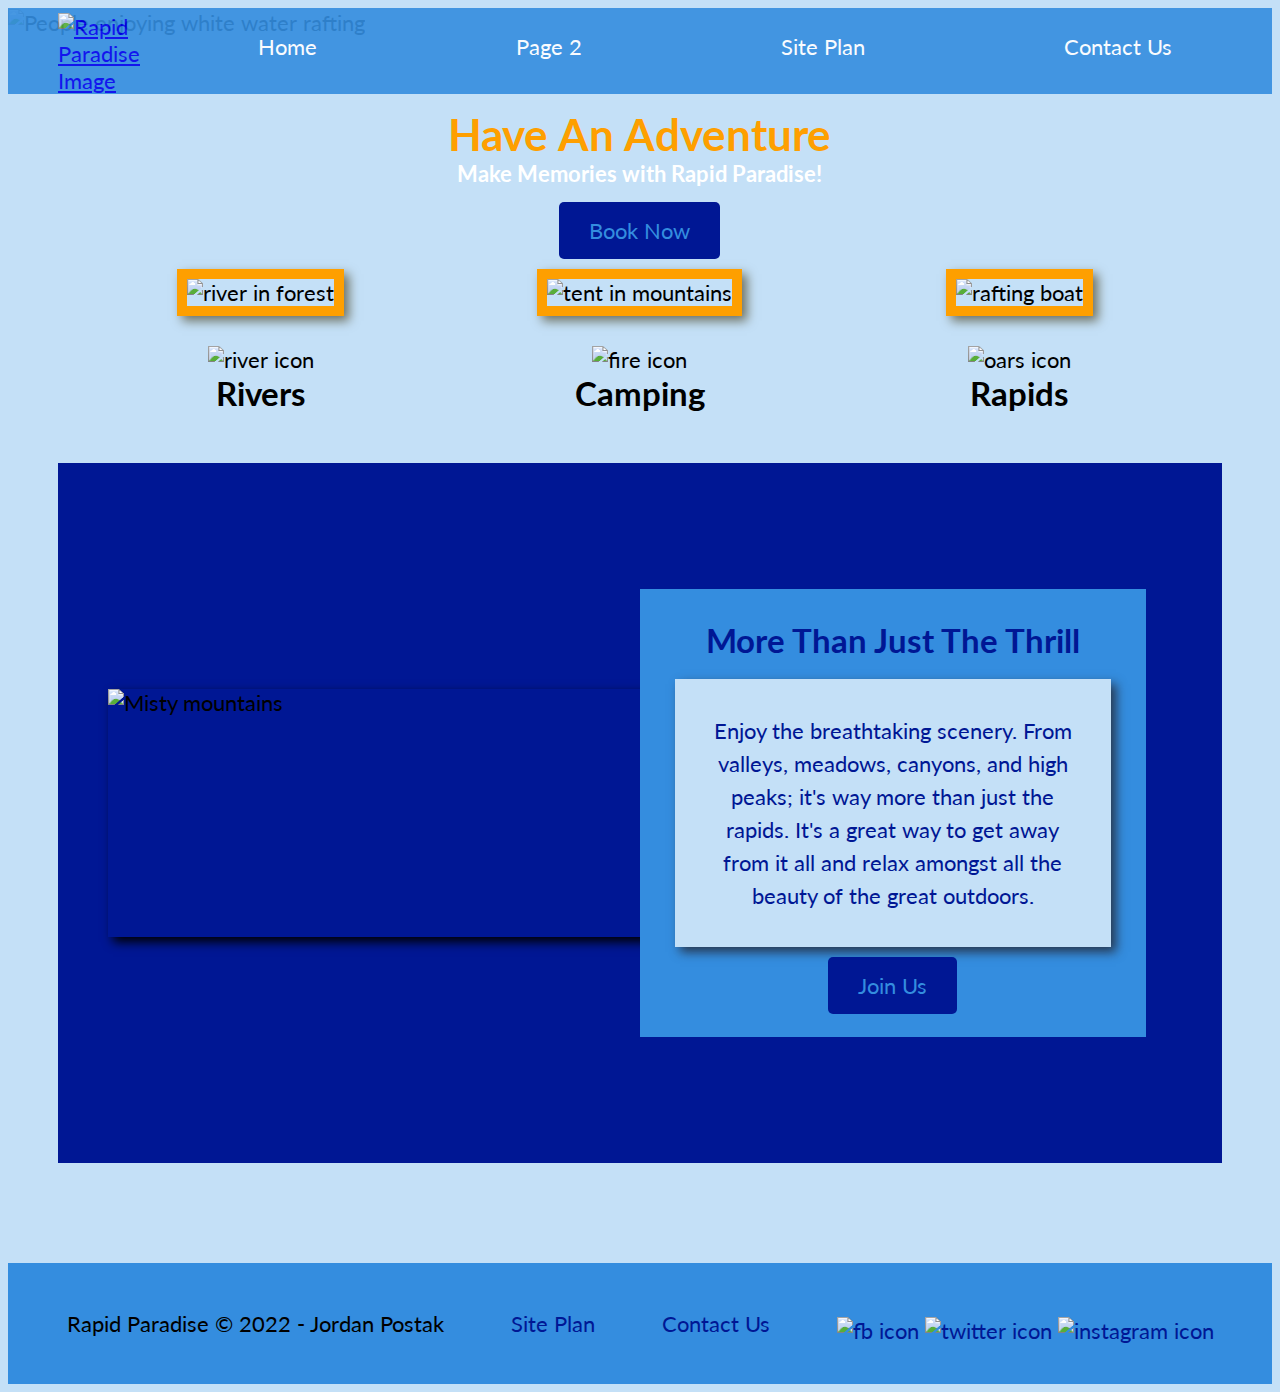
==== postakcreations/index.html @ de82ad3d "pushing" ====
<!DOCTYPE html>
<html lang="en">
    <head>
        <meta charset="UTF-8">
        <meta http-equiv="X-UA-Compatible" content="IE=edge">
        <meta name="viewport" content="width=device-width, initial-scale=1.0">
        <title>"Rapid Paradise | Rapid Paradise Rafting | Home"</title>
        <link rel="stylesheet" href="styles/style.css">
    </head>
    <body>
        <div id="content">
            <header>
                <a id="logo_link" href="index.html">
                <img class="logo" src="images/logo.png" alt="Rapid Paradise Image"/>
                </a>
                <nav>
                    <a href="index.html" target="_blank">Home</a> 
                    <a href="#" target="_blank">Page 2</a>
                    <a href="site-plan-rafting.html" target="_blank">Site Plan</a>
                    <a href="contactus.html" target="_blank">Contact Us</a>
                </nav>
            </header>
            <div id="hero">
                <div id="hero-box">
                    <img id="hero-img" src="images/hero.png" alt="People enjoying white water rafting">
                </div>
                <section id="hero-msg">
                    <h1 class="home-title">Have An Adventure</h1>
                    <h4>Make Memories with Rapid Paradise!</h4>
                    <div class='button-box'>
                        <a class='book' href="rates.html">Book Now</a>
                    </div>
                </section>
            </div>
            <main class="home-grid">
                <section class="rivers-card">
                    <img class="card-img" src="images/rivers.jpg" alt="river in forest">
                    <img class="icon" src="images/river_icon.png" alt="river icon">
                    <h2>Rivers</h2>
                </section>
                <section class="camping-card">
                    <img class="card-img" src="images/camping.jpg" alt="tent in mountains">
                    <img class="icon" src="images/fire_icon.png" alt="fire icon">
                    <h2>Camping</h2>
                </section>
                <section class="rapids-card">
                    <img class="card-img" src="images/rapids.jpg" alt="rafting boat">
                    <img class="icon" src="images/oars.png" alt="oars icon">
                    <h2>Rapids</h2>
                </section>
                <div id="background"></div>
                <img class="mountains" src="images/mountains.jpg" alt="Misty mountains">
                <section class="msg">
                    <h2>More Than Just The Thrill</h2>
                    <p>Enjoy the breathtaking scenery. From valleys, meadows, canyons, and high peaks; it's way more than just the rapids. It's a great way to get away from it all and relax amongst all the beauty of the great outdoors. </p>
                    <a class='join' href="rivers.html">Join Us</a>
                </section>
            </main>
            <footer>
                <p>Rapid Paradise &copy; 2022 - Jordan Postak</p>
                <p><a href="site-plan-rafting.html" target="_blank">Site Plan</a></p>
                <p><a href="contactus.html" target="_blank">Contact Us</a></p>
                <div class="social">
                    <a href="https://facebook.com" target="_blank">
                        <img src="images/facebook.png" alt="fb icon">
                    </a>
                    <a href="https://twitter.com" target="_blank">
                        <img src="images/twitter.png" alt="twitter icon">
                    </a>
                    <a href="https://instagram.com" target="_blank">
                        <img src="images/instagram.png" alt="instagram icon">
                    </a>
                </div>
            </footer>
        </div>
    </body>
</html>
---- postakcreations/styles/style.css ----
/* if you are using any Google fonts change the font names below to your fonts. 
Any spaces in your font name should be replaced with a +. 
Fonts are separated by a & */
@import url('https://fonts.googleapis.com/css2?family=IM+Fell+French+Canon&family=Lato:ital,wght@0,400;0,700;1,400&display=swap');


#content{
    max-width: 1600px;
    margin: 0 auto;
}
header {
    display: grid;
    grid-template-columns: 150px auto;
    background-color: hsl(209, 73%, 54%);
    opacity: .9;
}
#logo {
    padding-top: 5px;
    margin-left: 50px;
    justify-self: center;
    align-self: center;
}
#logo_link {
    padding-top: 5px;
    margin-left: 50px;
    justify-self: center;
    align-self: center;
}
nav {
    display: flex;
    justify-content: space-around;
}
nav a {
    text-align: center;
    color: white;
    text-decoration: none;
    padding: 25px;
}
nav a:hover {
    background-color: #fe9f00;
    color: #001794;
}
#hero {
    display: grid;
    grid-template-columns: 1fr 3fr 1fr;
    margin-top: -85px;
}
#hero-box {
    grid-column: 1/4;
    grid-row: 1/3;
    z-index: -1;
}
#hero-msg {
    grid-column: 2/3;
    grid-row: 1/2;
    margin-top: 70px;
}
#hero-msg h1{
    text-align: center;
}
#hero-msg h4{
    text-align: center;
    color: white;
    margin-top: -30px;
}
#hero-img {
    width: 100%;
}
.button-box{
    text-align: center;
    margin-top: 30px;
}
.home-title {
    color: #fe9f00;
    font-size: 2em;
}
h4 {
    color: #001794;
}
main section{
    text-align: center;
}
body {
    background-color: #c4e0f7; 
    font-family: Lato, Helvetica, sans-serif;
    font-size: 22px;
}
.book {
    background-color: #001794;
    color: hsl(209, 73%, 54%);
    text-decoration: none;
    padding: 15px 30px;
    border-radius: 5px
}
.join {
    background-color: #001794;
    color: hsl(209, 73%, 54%);
    text-decoration: none;
    padding: 15px 30px;
    border-radius: 5px
}
.book:hover {
    background-color: #fe9f00;
    color: #001794;
}
.join:hover {
    background-color: #fe9f00;
    color: #001794;
}
.msg h2 {
    color: #001794;
}
.msg p {
    color: #001794;
}
.logo {
    width: 150px;
}
.icon {
    width: 80px;
    padding-top: 30px;
}
  h2 {
    margin: 0;
}
.home-grid {
    display: grid;
    grid-template-columns: 1fr 1fr 1fr 1fr 1fr 1fr 1fr 1fr 1fr 1fr;
}
.card-img {
    width: 100%;
    border: 10px solid #fe9f00;
    margin-top: 25px;
    transition: transform .5s;
    box-shadow: 5px 5px 10px #6f7364;
}
.card-img:hover {
    opacity: .6;
    transform: scale(1.1);
}
.rivers-card {
    grid-column: 2/4;
    grid-row: 2/3;
}
.camping-card {
    grid-column: 5/7;
    grid-row:2/3;
}
.rapids-card {
    grid-column: 8/10;
    grid-row:2/3;
}
main section img {
    box-sizing: border-box;
}
#background {
    grid-column: 1/11;
    grid-row:4/9;
    height: auto;
    background-color: #001794;
    margin: 50px;
    padding: 350px;
}
.mountains {
    grid-column: 1/7;
    grid-row:5/8;
    margin-top: 100px;
    margin-bottom: 100px;
    margin-left: 100px;
    width: 100%;
    height: auto;
    box-shadow: 5px 5px 10px #000000;
}
.msg {
    background-color: hsl(209, 73%, 54%);
    line-height: 1.5em;
    padding: 35px;
    margin-top: auto;
    margin-bottom: auto;
    grid-column: 6/10;
    grid-row: 6/7;
}
.msg p {
    background-color: #c4e0f7;
    padding: 35px;
    grid-column: 6/10;
    grid-row: 6/7;
    box-shadow: 5px 5px 10px #27374e;
}
footer {
    background-color: hsl(209, 73%, 54%);
    padding: 25px;
    margin-top: 50px; 
    display: flex;
    justify-content: space-around;
    align-items: center;
}
footer .social img   {
    padding-top: 15px;
}
footer h3 {
    color: #001794;
}
footer a {
    color: #001794;
    text-decoration: none;
}
footer a:hover {
    color:#fe9f00
}
footer p a:hover{
    font-size: 1.2em;
    text-decoration: underline;
}


@media screen and (max-width: 900px) {
    #hero, .home-grid {
        display: block;
        height: auto;
    }
    nav, footer {
        flex-direction: column;
    }
    nav a {
        display: block;
        padding: 15px;
    }
    #hero {
        margin-top: 0;
    }
    #hero-msg {
        margin-top: 0;
    }
    #hero-msg h4 {
        display: none;
    }
    .home-title {
        font-size: 25px;
        color: #6f7364;
    }
    .rivers-card, .camping-card, .rapids-card { 
        margin: 50px auto;
        width: 60%;
    }
    #background {
        display: none;
    }
    .mountains, .msg {
        width: 80%;
        display: block;
        margin: 0 auto;
    }
    footer {
        margin-top: 25px;
    }
}
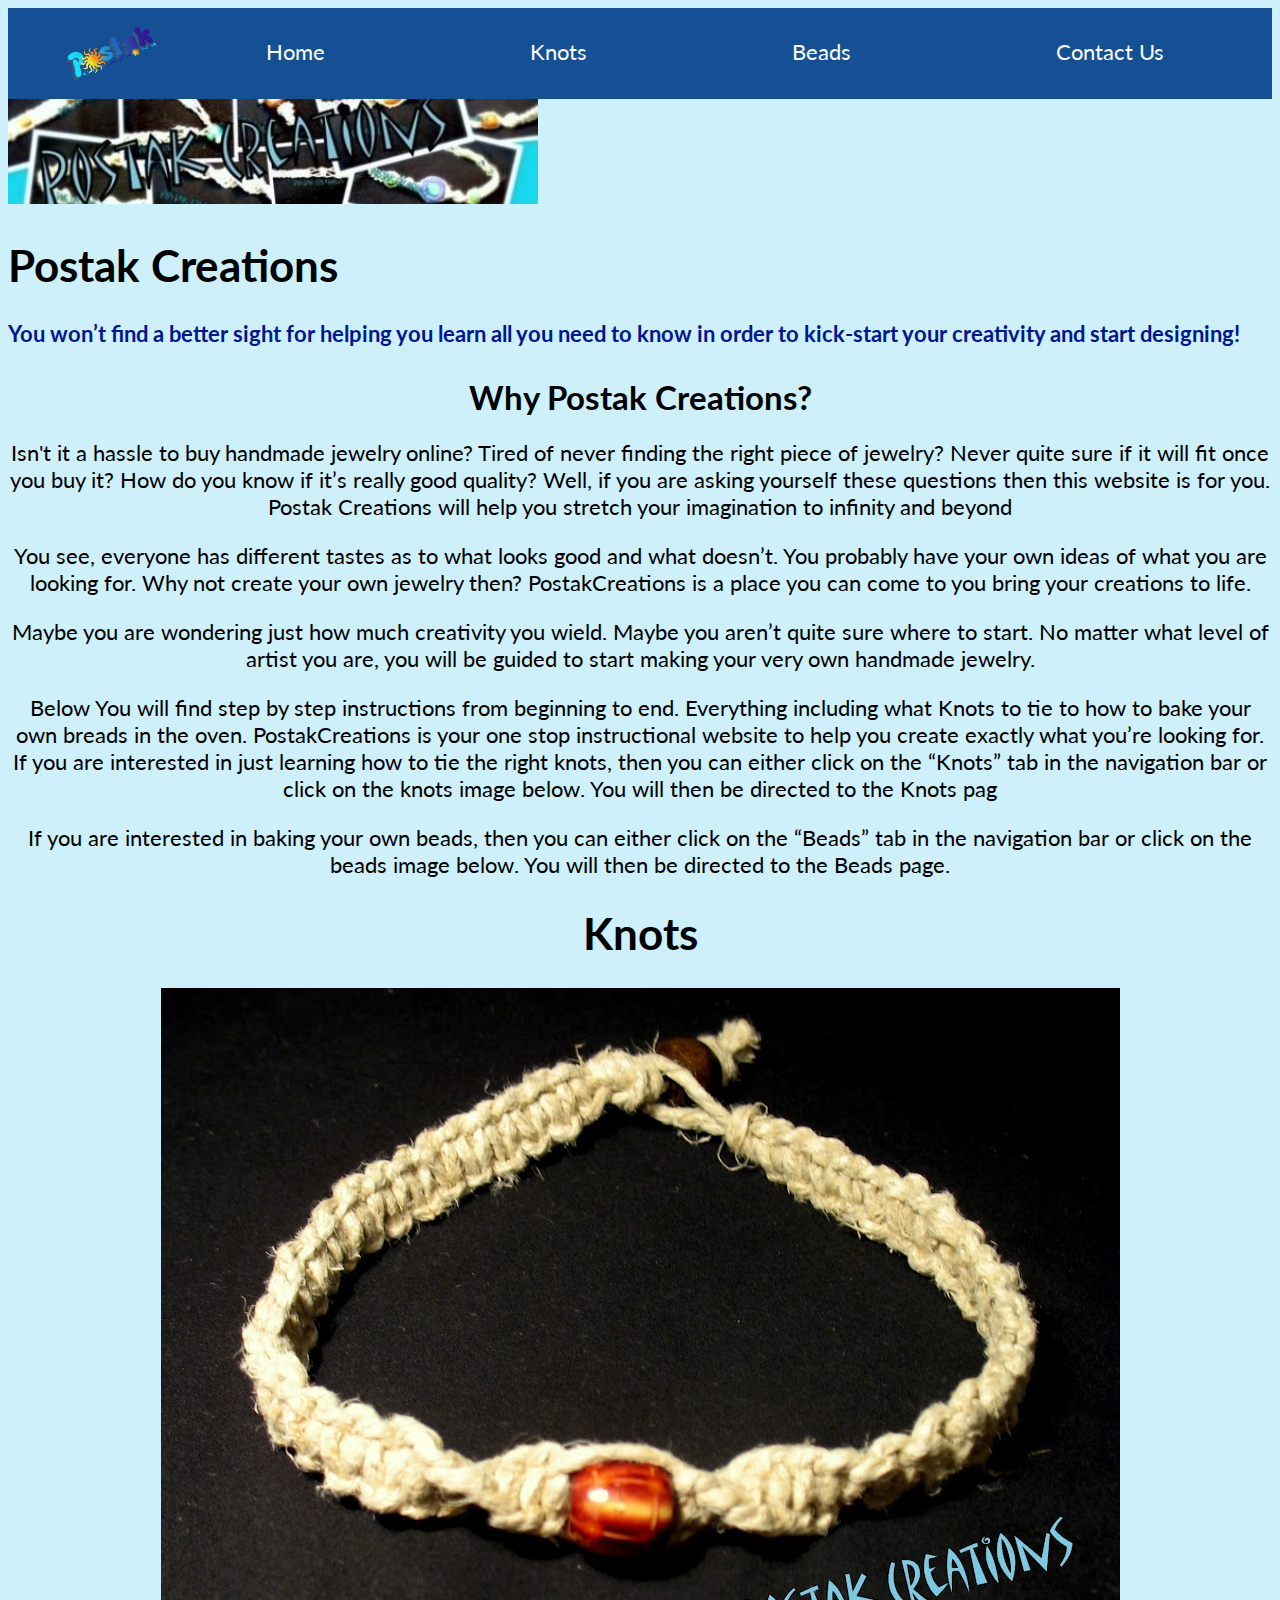
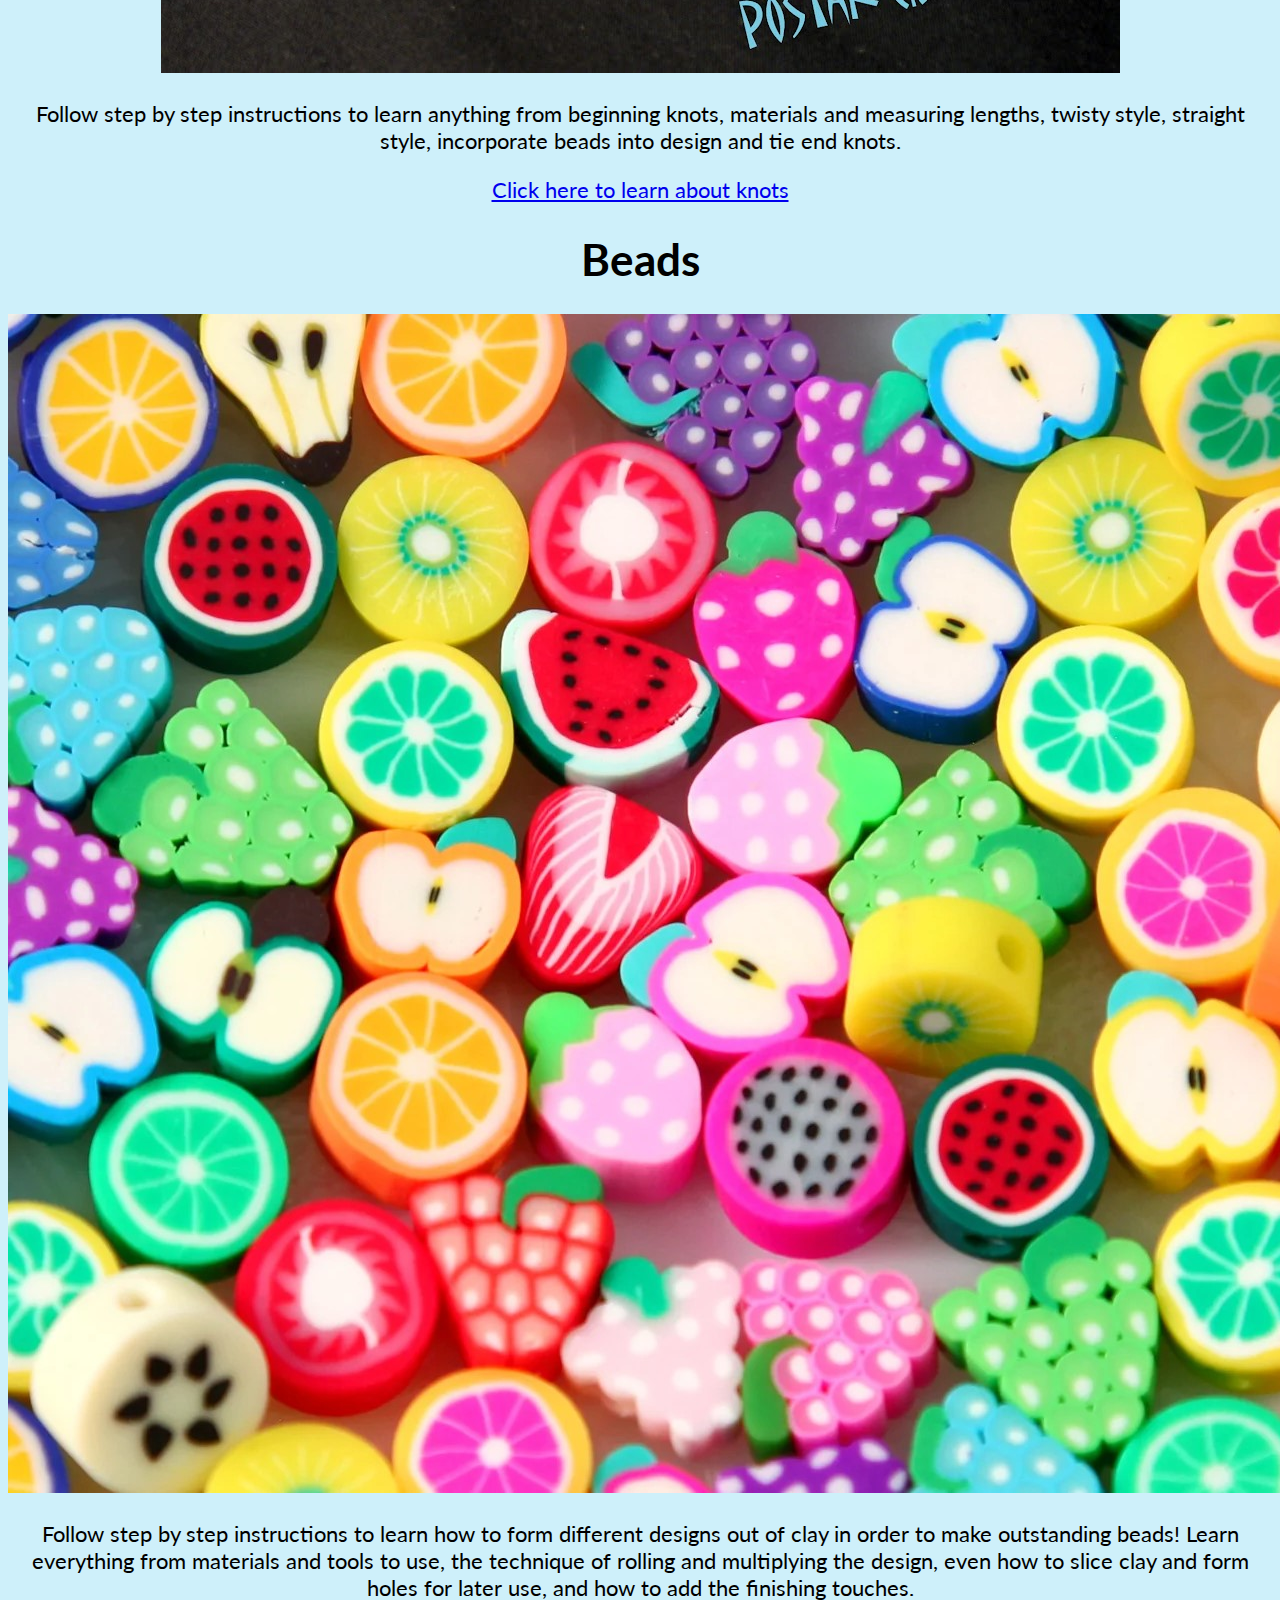
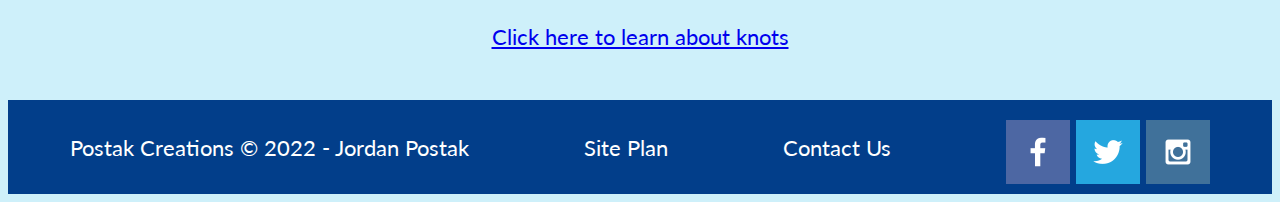
==== commit f75e474d: "creating html on all pages" ====
--- a/postakcreations/index.html
+++ b/postakcreations/index.html
@@ -4,62 +4,57 @@
         <meta charset="UTF-8">
         <meta http-equiv="X-UA-Compatible" content="IE=edge">
         <meta name="viewport" content="width=device-width, initial-scale=1.0">
-        <title>"Rapid Paradise | Rapid Paradise Rafting | Home"</title>
+        <title>"Postak Creations | Postak Creations Jewelry | Home"</title>
         <link rel="stylesheet" href="styles/style.css">
     </head>
     <body>
         <div id="content">
             <header>
                 <a id="logo_link" href="index.html">
-                <img class="logo" src="images/logo.png" alt="Rapid Paradise Image"/>
+                <img class="logo" src="images/postakcreations-logo.png" alt="Rapid Paradise Image"/>
                 </a>
                 <nav>
                     <a href="index.html" target="_blank">Home</a> 
-                    <a href="#" target="_blank">Page 2</a>
-                    <a href="site-plan-rafting.html" target="_blank">Site Plan</a>
-                    <a href="contactus.html" target="_blank">Contact Us</a>
+                    <a href="knots.html" target="_blank">Knots</a>
+                    <a href="beads.html" target="_blank">Beads</a>
+                    <a href="contact.html" target="_blank">Contact Us</a>
                 </nav>
             </header>
-            <div id="hero">
-                <div id="hero-box">
-                    <img id="hero-img" src="images/hero.png" alt="People enjoying white water rafting">
+            <div id="home-page-collage">
+                <div id="home-page-box">
+                    <img id="home-page-img" src="images/home_collage.jpg" alt="Postak Creations collage">
                 </div>
-                <section id="hero-msg">
-                    <h1 class="home-title">Have An Adventure</h1>
-                    <h4>Make Memories with Rapid Paradise!</h4>
-                    <div class='button-box'>
-                        <a class='book' href="rates.html">Book Now</a>
-                    </div>
+                <section id="home-page-title-msg">
+                    <h1 class="home-page-title">Postak Creations</h1>
+                    <h4>You won’t find a better sight for helping you learn all you need to know in order to kick-start your creativity and start designing!</h4>
                 </section>
             </div>
-            <main class="home-grid">
-                <section class="rivers-card">
-                    <img class="card-img" src="images/rivers.jpg" alt="river in forest">
-                    <img class="icon" src="images/river_icon.png" alt="river icon">
-                    <h2>Rivers</h2>
+            <main class="home-page-grid">
+                <section class="home-page-msg">
+                    <h2>Why Postak Creations?</h2>
+                    <p>Isn't it a hassle to buy handmade jewelry online? Tired of never finding the right piece of jewelry? Never quite sure if it will fit once you buy it? How do you know if it’s really good quality? Well, if you are asking yourself these questions then this website is for you. Postak Creations will help you stretch your imagination to infinity and beyond</p>
+                    <p>You see, everyone has different tastes as to what looks good and what doesn’t. You probably have your own ideas of what you are looking for. Why not create your own jewelry then? PostakCreations is a place you can come to you bring your creations to life.</p>
+                    <p>Maybe you are wondering just how much creativity you wield. Maybe you aren’t quite sure where to start. No matter what level of artist you are, you will be guided to start making your very own handmade jewelry.</p>
+                    <p>Below You will find step by step instructions from beginning to end. Everything including what Knots to tie to how to bake your own breads in the oven. PostakCreations is your one stop instructional website to help you create exactly what you’re looking for. If you are interested in just learning how to tie the right knots, then you can either click on the “Knots” tab in the navigation bar or click on the knots image below. You will then be directed to the Knots pag</p>
+                    <p>If you are interested in baking your own beads, then you can either click on the “Beads” tab in the navigation bar or click on the beads image below. You will then be directed to the Beads page.</p>
                 </section>
-                <section class="camping-card">
-                    <img class="card-img" src="images/camping.jpg" alt="tent in mountains">
-                    <img class="icon" src="images/fire_icon.png" alt="fire icon">
-                    <h2>Camping</h2>
+                <section class="home-page-knots-msg">
+                    <h1 class="home-page-knots-title">Knots</h1>
+                    <img class="home-page-knots-image" src="images/knots.JPG" alt="Postak Creation necklace">
+                    <p>Follow step by step instructions to learn anything from beginning knots, materials and measuring lengths, twisty style, straight style, incorporate beads into design and tie end knots.</p>
+                    <a href="knots.html" target="_blank">Click here to learn about knots</a>
                 </section>
-                <section class="rapids-card">
-                    <img class="card-img" src="images/rapids.jpg" alt="rafting boat">
-                    <img class="icon" src="images/oars.png" alt="oars icon">
-                    <h2>Rapids</h2>
-                </section>
-                <div id="background"></div>
-                <img class="mountains" src="images/mountains.jpg" alt="Misty mountains">
-                <section class="msg">
-                    <h2>More Than Just The Thrill</h2>
-                    <p>Enjoy the breathtaking scenery. From valleys, meadows, canyons, and high peaks; it's way more than just the rapids. It's a great way to get away from it all and relax amongst all the beauty of the great outdoors. </p>
-                    <a class='join' href="rivers.html">Join Us</a>
+                <section class="home-page-beads-msg">
+                    <h1 class="home-page-beads-title">Beads</h1>
+                    <img class="home-page-beads-image" src="images/beads.JPG" alt="A variety of bead designs">
+                    <p>Follow step by step instructions to learn how to form different designs out of clay in order to make outstanding beads! Learn everything from materials and tools to use, the technique of rolling and multiplying the design, even how to slice clay and form holes for later use, and how to add the finishing touches.</p>
+                    <a href="knots.html" target="_blank">Click here to learn about knots</a>
                 </section>
             </main>
             <footer>
-                <p>Rapid Paradise &copy; 2022 - Jordan Postak</p>
-                <p><a href="site-plan-rafting.html" target="_blank">Site Plan</a></p>
-                <p><a href="contactus.html" target="_blank">Contact Us</a></p>
+                <p>Postak Creations &copy; 2022 - Jordan Postak</p>
+                <p><a href="site-plan.html" target="_blank">Site Plan</a></p>
+                <p><a href="contact.html" target="_blank">Contact Us</a></p>
                 <div class="social">
                     <a href="https://facebook.com" target="_blank">
                         <img src="images/facebook.png" alt="fb icon">
--- a/postakcreations/styles/style.css
+++ b/postakcreations/styles/style.css
@@ -9,9 +9,12 @@
     margin: 0 auto;
 }
 header {
+    background-color: #023e8a;
+    color: white;
+    padding: 5px; 
     display: grid;
     grid-template-columns: 150px auto;
-    background-color: hsl(209, 73%, 54%);
+    background-color: #023e8a;
     opacity: .9;
 }
 #logo {
@@ -37,8 +40,10 @@
     padding: 25px;
 }
 nav a:hover {
-    background-color: #fe9f00;
-    color: #001794;
+    background-color: none;
+    color: #fe9f00;
+    font-size: 1.2em;
+    text-decoration: underline;
 }
 #hero {
     display: grid;
@@ -81,7 +86,7 @@
     text-align: center;
 }
 body {
-    background-color: #c4e0f7; 
+    background-color: #cef0fa; 
     font-family: Lato, Helvetica, sans-serif;
     font-size: 22px;
 }
@@ -188,8 +193,9 @@
     box-shadow: 5px 5px 10px #27374e;
 }
 footer {
-    background-color: hsl(209, 73%, 54%);
-    padding: 25px;
+    background-color: #023e8a;
+    color: white;
+    padding: 5px;
     margin-top: 50px; 
     display: flex;
     justify-content: space-around;
@@ -202,7 +208,7 @@
     color: #001794;
 }
 footer a {
-    color: #001794;
+    color: white;
     text-decoration: none;
 }
 footer a:hover {
@@ -213,6 +219,94 @@
     text-decoration: underline;
 }
 
+
+* {box-sizing:border-box}
+
+/* Slideshow container */
+.slideshow-container {
+  max-width: 1000px;
+  position: relative;
+  margin: auto;
+}
+
+/* Hide the images by default */
+.mySlides {
+  display: none;
+}
+
+/* Next & previous buttons */
+.prev, .next {
+  cursor: pointer;
+  position: absolute;
+  top: 50%;
+  width: auto;
+  margin-top: -22px;
+  padding: 16px;
+  color: white;
+  font-weight: bold;
+  font-size: 18px;
+  transition: 0.6s ease;
+  border-radius: 0 3px 3px 0;
+  user-select: none;
+}
+
+/* Position the "next button" to the right */
+.next {
+  right: 0;
+  border-radius: 3px 0 0 3px;
+}
+
+/* On hover, add a black background color with a little bit see-through */
+.prev:hover, .next:hover {
+  background-color: rgba(0,0,0,0.8);
+}
+
+/* Caption text */
+.text {
+  color: #f2f2f2;
+  font-size: 15px;
+  padding: 8px 12px;
+  position: absolute;
+  bottom: 8px;
+  width: 100%;
+  text-align: center;
+}
+
+/* Number text (1/3 etc) */
+.numbertext {
+  color: #f2f2f2;
+  font-size: 12px;
+  padding: 8px 12px;
+  position: absolute;
+  top: 0;
+}
+
+/* The dots/bullets/indicators */
+.dot {
+  cursor: pointer;
+  height: 15px;
+  width: 15px;
+  margin: 0 2px;
+  background-color: #bbb;
+  border-radius: 50%;
+  display: inline-block;
+  transition: background-color 0.6s ease;
+}
+
+.active, .dot:hover {
+  background-color: #717171;
+}
+
+/* Fading animation */
+.fade {
+  animation-name: fade;
+  animation-duration: 1.5s;
+}
+
+@keyframes fade {
+  from {opacity: .4}
+  to {opacity: 1}
+}
 
 @media screen and (max-width: 900px) {
     #hero, .home-grid {
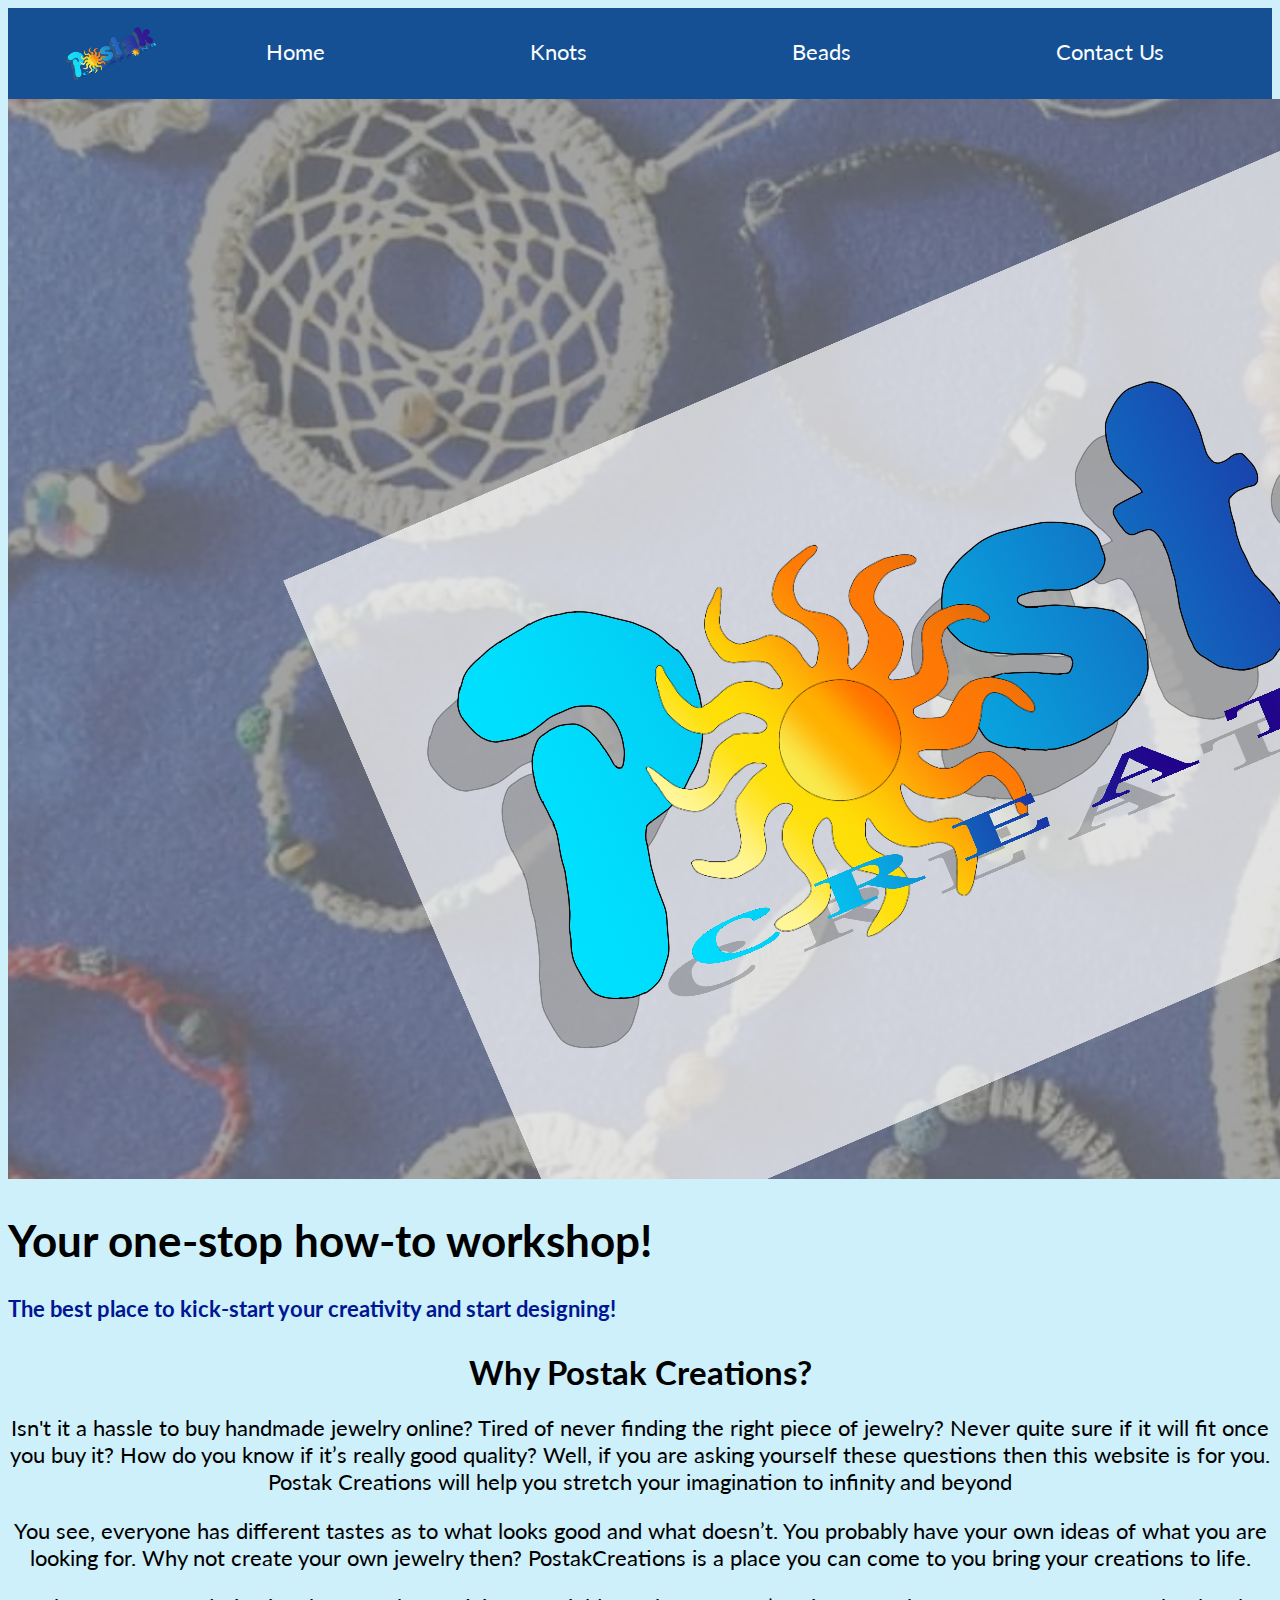
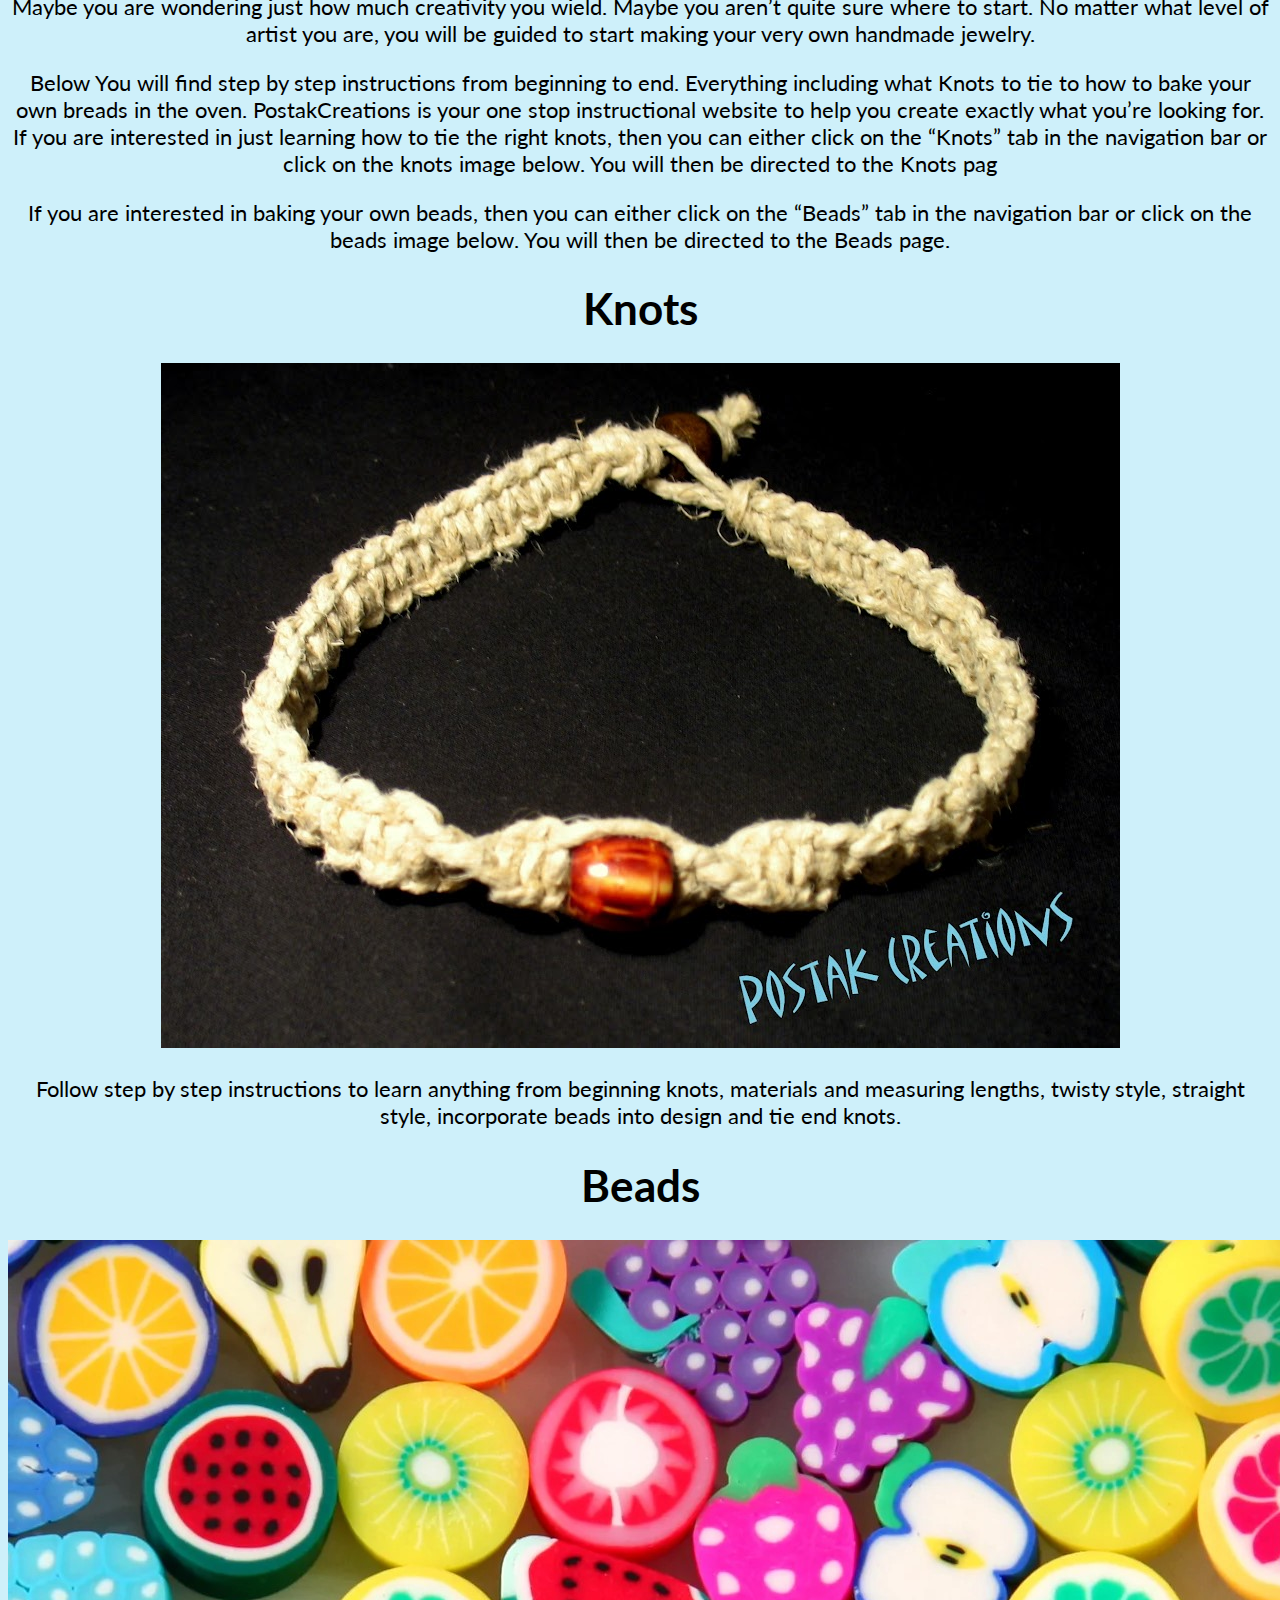
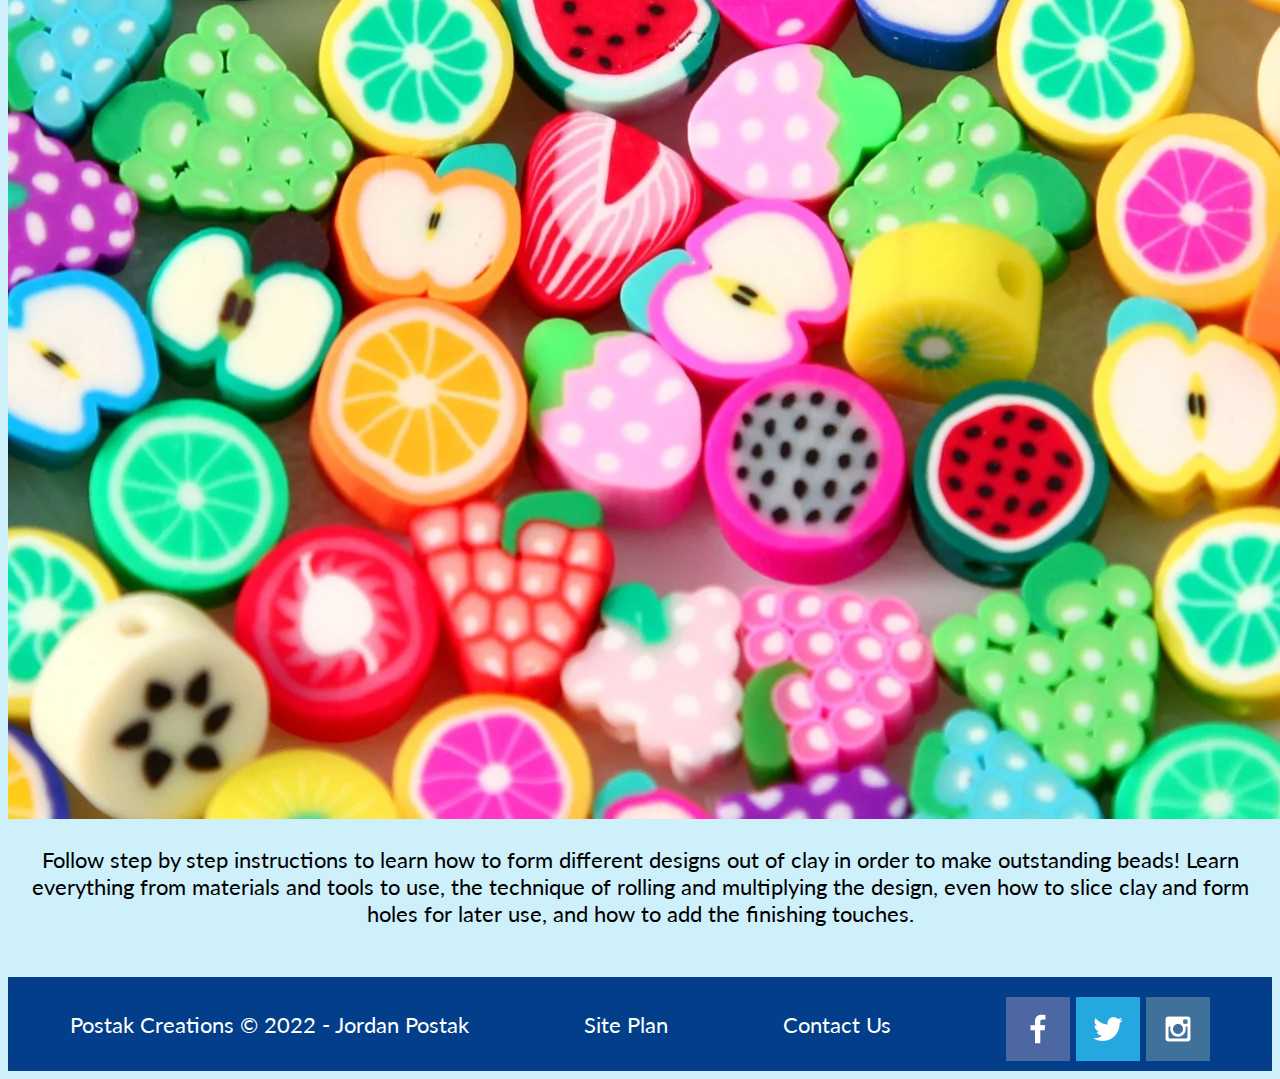
==== commit 6047945e: "CSS of home page" ====
--- a/postakcreations/index.html
+++ b/postakcreations/index.html
@@ -11,7 +11,7 @@
         <div id="content">
             <header>
                 <a id="logo_link" href="index.html">
-                <img class="logo" src="images/postakcreations-logo.png" alt="Rapid Paradise Image"/>
+                <img class="logo" src="images/postakcreations-logo.png" alt="Postak Creations logo"/>
                 </a>
                 <nav>
                     <a href="index.html" target="_blank">Home</a> 
@@ -22,15 +22,15 @@
             </header>
             <div id="home-page-collage">
                 <div id="home-page-box">
-                    <img id="home-page-img" src="images/home_collage.jpg" alt="Postak Creations collage">
+                    <img id="home-page-img" src="images/postakcreations_banner.png" alt="Postak Creations collage">
                 </div>
                 <section id="home-page-title-msg">
-                    <h1 class="home-page-title">Postak Creations</h1>
-                    <h4>You won’t find a better sight for helping you learn all you need to know in order to kick-start your creativity and start designing!</h4>
+                    <h1 class="home-page-title">Your one-stop how-to workshop!</h1>
+                    <h4>The best place to kick-start your creativity and start designing!</h4>
                 </section>
             </div>
             <main class="home-page-grid">
-                <section class="home-page-msg">
+                <section class="home-page-background">
                     <h2>Why Postak Creations?</h2>
                     <p>Isn't it a hassle to buy handmade jewelry online? Tired of never finding the right piece of jewelry? Never quite sure if it will fit once you buy it? How do you know if it’s really good quality? Well, if you are asking yourself these questions then this website is for you. Postak Creations will help you stretch your imagination to infinity and beyond</p>
                     <p>You see, everyone has different tastes as to what looks good and what doesn’t. You probably have your own ideas of what you are looking for. Why not create your own jewelry then? PostakCreations is a place you can come to you bring your creations to life.</p>
@@ -38,17 +38,15 @@
                     <p>Below You will find step by step instructions from beginning to end. Everything including what Knots to tie to how to bake your own breads in the oven. PostakCreations is your one stop instructional website to help you create exactly what you’re looking for. If you are interested in just learning how to tie the right knots, then you can either click on the “Knots” tab in the navigation bar or click on the knots image below. You will then be directed to the Knots pag</p>
                     <p>If you are interested in baking your own beads, then you can either click on the “Beads” tab in the navigation bar or click on the beads image below. You will then be directed to the Beads page.</p>
                 </section>
-                <section class="home-page-knots-msg">
-                    <h1 class="home-page-knots-title">Knots</h1>
-                    <img class="home-page-knots-image" src="images/knots.JPG" alt="Postak Creation necklace">
+                <section class="home-page-knots-background">
+                    <h1>Knots</h1>
+                    <p><a href="knots.html" target="_blank"><img class="home-page-knots-image" src="images/knots.JPG" alt="Postak Creation necklace."></a></p>
                     <p>Follow step by step instructions to learn anything from beginning knots, materials and measuring lengths, twisty style, straight style, incorporate beads into design and tie end knots.</p>
-                    <a href="knots.html" target="_blank">Click here to learn about knots</a>
                 </section>
-                <section class="home-page-beads-msg">
-                    <h1 class="home-page-beads-title">Beads</h1>
-                    <img class="home-page-beads-image" src="images/beads.JPG" alt="A variety of bead designs">
+                <section class="home-page-beads-background">
+                    <h1>Beads</h1>
+                    <p><a href="beads.html" target="_blank"><img class="home-page-beads-image" src="images/beads.JPG" alt="An assortment of beads."></a></p>
                     <p>Follow step by step instructions to learn how to form different designs out of clay in order to make outstanding beads! Learn everything from materials and tools to use, the technique of rolling and multiplying the design, even how to slice clay and form holes for later use, and how to add the finishing touches.</p>
-                    <a href="knots.html" target="_blank">Click here to learn about knots</a>
                 </section>
             </main>
             <footer>
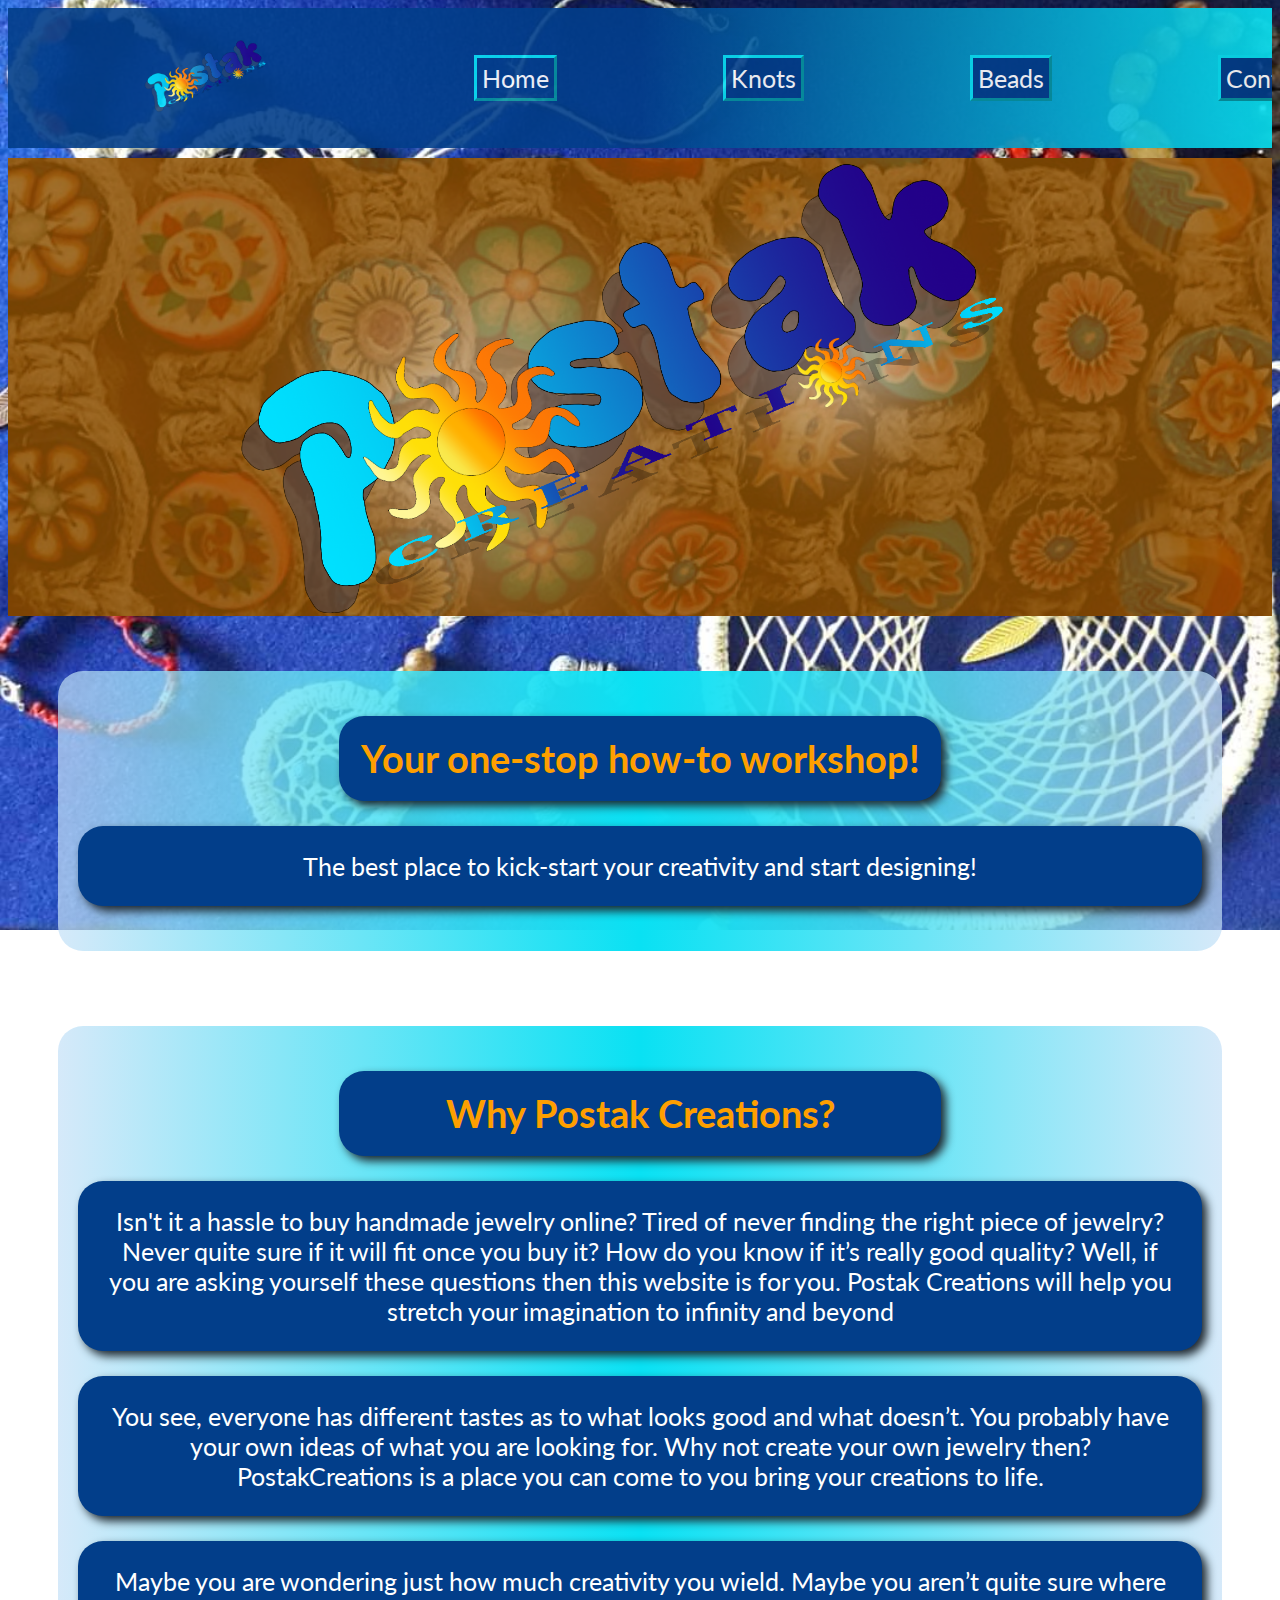
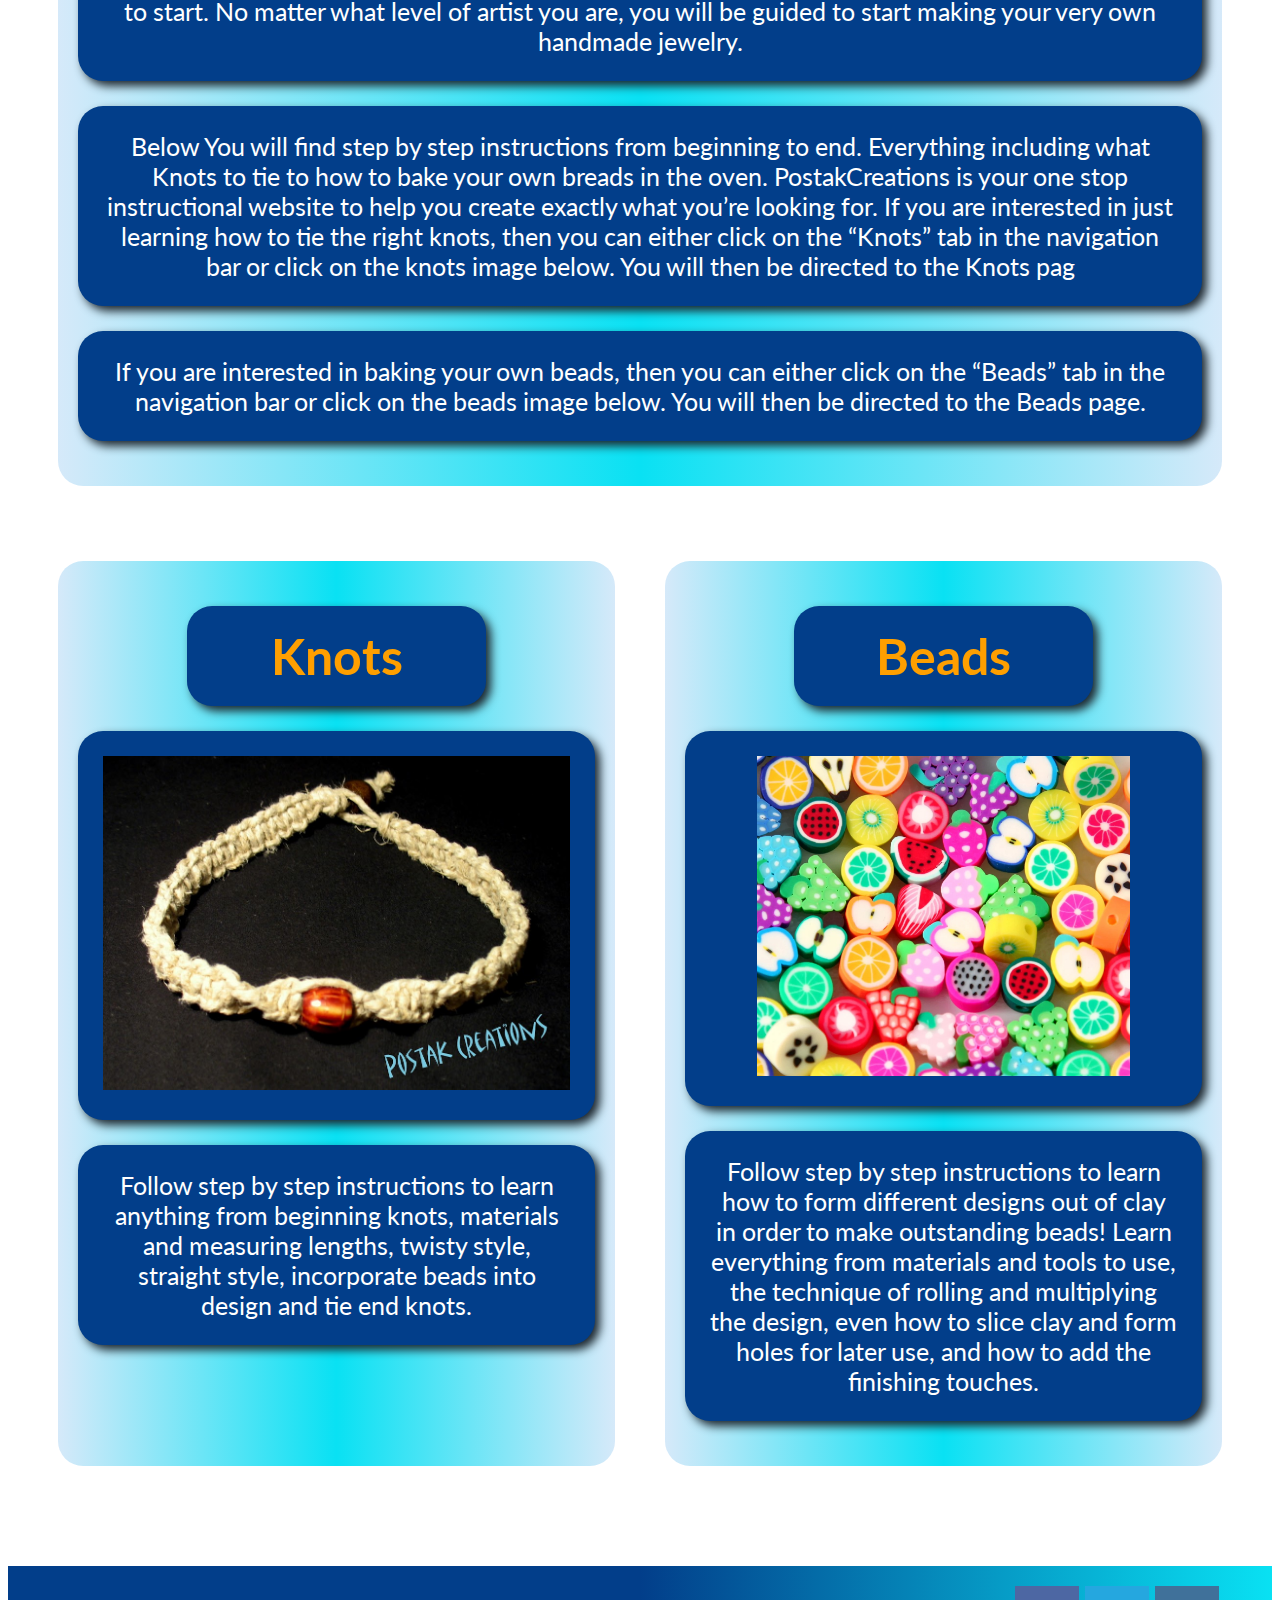
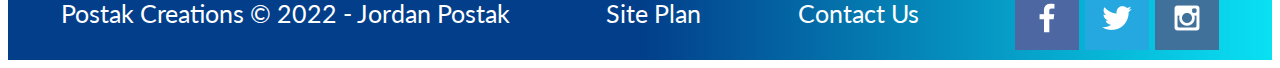
==== commit 72874bbc: "fixing css, paralax and sticky" ====
--- a/postakcreations/index.html
+++ b/postakcreations/index.html
@@ -1,36 +1,50 @@
 <!DOCTYPE html>
 <html lang="en">
     <head>
+        <link rel="icon" href="./images/postakcreations-logo.png">
         <meta charset="UTF-8">
         <meta http-equiv="X-UA-Compatible" content="IE=edge">
         <meta name="viewport" content="width=device-width, initial-scale=1.0">
         <title>"Postak Creations | Postak Creations Jewelry | Home"</title>
         <link rel="stylesheet" href="styles/style.css">
+        <style>
+        .parallax {
+        /* The image used */
+        background-image: url("./images/creation-background.jpg");
+
+        /* Set a specific height */
+        min-height: 500px; 
+
+        /* Create the parallax scrolling effect */
+        background-attachment: fixed;
+        background-position: center;
+        background-repeat: no-repeat;
+        background-size: cover;
+        }
+        </style>
     </head>
-    <body>
+    <body class="parallax">
         <div id="content">
-            <header>
-                <a id="logo_link" href="index.html">
-                <img class="logo" src="images/postakcreations-logo.png" alt="Postak Creations logo"/>
-                </a>
-                <nav>
-                    <a href="index.html" target="_blank">Home</a> 
-                    <a href="knots.html" target="_blank">Knots</a>
-                    <a href="beads.html" target="_blank">Beads</a>
-                    <a href="contact.html" target="_blank">Contact Us</a>
-                </nav>
-            </header>
-            <div id="home-page-collage">
-                <div id="home-page-box">
-                    <img id="home-page-img" src="images/postakcreations_banner.png" alt="Postak Creations collage">
-                </div>
-                <section id="home-page-title-msg">
-                    <h1 class="home-page-title">Your one-stop how-to workshop!</h1>
-                    <h4>The best place to kick-start your creativity and start designing!</h4>
-                </section>
+        <div id="navbar">
+            <a id="logo_link" href="index.html">
+            <img class="logo" src="images/postakcreations-logo.png" alt="Postak Creations logo"/>
+            </a>
+            <a class="button" href="index.html" target="_blank">Home</a> 
+            <a class="button" href="knots.html" target="_blank">Knots</a>
+            <a class="button" href="beads.html" target="_blank">Beads</a>
+            <a class="button" href="contact.html" target="_blank">Contact Us</a>
+        </div>
+        <div id="home-page-collage">
+            <div id="home-page-box">
+                <img id="home-page-img" src="images/PostakCreationsBanner.png" alt="Postak Creations collage">
             </div>
+        </div>
             <main class="home-page-grid">
                 <section class="home-page-background">
+                    <h2>Your one-stop how-to workshop!</h2>
+                    <p>The best place to kick-start your creativity and start designing!</p>
+                </section>
+                <section class="home-page-background">  
                     <h2>Why Postak Creations?</h2>
                     <p>Isn't it a hassle to buy handmade jewelry online? Tired of never finding the right piece of jewelry? Never quite sure if it will fit once you buy it? How do you know if it’s really good quality? Well, if you are asking yourself these questions then this website is for you. Postak Creations will help you stretch your imagination to infinity and beyond</p>
                     <p>You see, everyone has different tastes as to what looks good and what doesn’t. You probably have your own ideas of what you are looking for. Why not create your own jewelry then? PostakCreations is a place you can come to you bring your creations to life.</p>
@@ -66,5 +80,19 @@
                 </div>
             </footer>
         </div>
+        <script>
+            window.onscroll = function() {myFunction()};
+            
+            var navbar = document.getElementById("navbar");
+            var sticky = navbar.offsetTop;
+            
+            function myFunction() {
+              if (window.pageYOffset >= sticky) {
+                navbar.classList.add("sticky")
+              } else {
+                navbar.classList.remove("sticky");
+              }
+            }
+        </script>
     </body>
 </html>--- a/postakcreations/styles/style.css
+++ b/postakcreations/styles/style.css
@@ -7,193 +7,213 @@
 #content{
     max-width: 1600px;
     margin: 0 auto;
-}
-header {
+    padding: 0px;
+}
+#logo {
+    margin:0 auto;
+}
+#logo_link {
+    margin:0 auto;
+}
+#navbar {
+    overflow: hidden;
+    background-image: linear-gradient(to right, #023e8a,  #023e8a, #09e1f3);
+    color: white; 
+    display:block;
+    opacity: .9;
+    padding: 20px;
+    white-space: nowrap;
+    
+}
+
+.button {
+    border-style: outset;
+    border-color: #09e1f3;
     background-color: #023e8a;
-    color: white;
-    padding: 5px; 
-    display: grid;
-    grid-template-columns: 150px auto;
-    background-color: #023e8a;
-    opacity: .9;
-}
-#logo {
-    padding-top: 5px;
-    margin-left: 50px;
-    justify-self: center;
-    align-self: center;
-}
-#logo_link {
-    padding-top: 5px;
-    margin-left: 50px;
-    justify-self: center;
-    align-self: center;
-}
-nav {
-    display: flex;
-    justify-content: space-around;
-}
-nav a {
+    padding: 5px;
+}
+#navbar a {
     text-align: center;
     color: white;
     text-decoration: none;
-    padding: 25px;
-}
-nav a:hover {
-    background-color: none;
+    margin: 80px;
+    vertical-align: middle;
+    
+}
+#navbar a:hover {
+    
     color: #fe9f00;
     font-size: 1.2em;
-    text-decoration: underline;
-}
-#hero {
+}
+.sticky {
+    position: fixed;
+    display: block;
+    width: 1560px;
+    z-index: 10;
+    margin-top: -35px;
+    
+  }
+  .sticky + .content {
+    padding-top: 30px;
+  }
+body {
+    font-family: IM Fell French Canon, Lato, Helvetica, sans-serif;
+    font-size: 25px;
+}
+#home-page-collage, #beads-page-collage, #knots-page-collage {
     display: grid;
     grid-template-columns: 1fr 3fr 1fr;
-    margin-top: -85px;
-}
-#hero-box {
+    margin-top: 35px;
+}
+#home-page-box, #knots-page-box, #beads-page-box {
+    grid-column: 1/12;
+    grid-row: 1/8;
+    z-index: -1;
+}
+#home-page-title-msg {
     grid-column: 1/4;
-    grid-row: 1/3;
-    z-index: -1;
-}
-#hero-msg {
-    grid-column: 2/3;
-    grid-row: 1/2;
-    margin-top: 70px;
-}
-#hero-msg h1{
-    text-align: center;
-}
-#hero-msg h4{
-    text-align: center;
-    color: white;
+    grid-row: 5/6;
+}  
+#knots-page-title-msg, #beads-page-title-msg {
+    grid-column: 1/4;
+    grid-row: 3/6;
+    background-color:#023e8a;
+    border-radius: 25px;
+    margin-top: 50px;
+    margin-left: 300px;
+    margin-right: 300px;
+}      
+#home-page-title-msg h1 {
+    text-align: top;
+    margin-top: -360px;
+}
+#knots-page-title-msg h1, #beads-page-title-msg h1{
+    text-align: center;
+    color:#09e1f3;
+}
+#home-page-title-msg h4 {
+    text-align: left;
+    color:#001794;
     margin-top: -30px;
 }
-#hero-img {
+#knots-page-title-msg h4, #beads-page-title-msg h4{
+    text-align: center;
+    color:#fe9f00;
+    margin-top: -40px;
+}
+#home-page-img, #knots-page-img, #beads-page-img {
     width: 100%;
-}
-.button-box{
-    text-align: center;
-    margin-top: 30px;
-}
-.home-title {
-    color: #fe9f00;
+    margin-top: -25px;
+}
+.home-page-title, .knots-page-title, .beads-page-title {
+    color: #001794;
     font-size: 2em;
 }
-h4 {
-    color: #001794;
-}
-main section{
-    text-align: center;
-}
-body {
-    background-color: #cef0fa; 
-    font-family: Lato, Helvetica, sans-serif;
-    font-size: 22px;
-}
-.book {
-    background-color: #001794;
-    color: hsl(209, 73%, 54%);
-    text-decoration: none;
-    padding: 15px 30px;
-    border-radius: 5px
-}
-.join {
-    background-color: #001794;
-    color: hsl(209, 73%, 54%);
-    text-decoration: none;
-    padding: 15px 30px;
-    border-radius: 5px
-}
-.book:hover {
-    background-color: #fe9f00;
-    color: #001794;
-}
-.join:hover {
-    background-color: #fe9f00;
-    color: #001794;
-}
-.msg h2 {
-    color: #001794;
-}
-.msg p {
-    color: #001794;
-}
-.logo {
-    width: 150px;
-}
-.icon {
-    width: 80px;
-    padding-top: 30px;
-}
-  h2 {
-    margin: 0;
-}
-.home-grid {
+.home-page-grid {
     display: grid;
     grid-template-columns: 1fr 1fr 1fr 1fr 1fr 1fr 1fr 1fr 1fr 1fr;
 }
-.card-img {
+.knots-page-grid, .beads-page-grid {
+    display: block;
+}
+.home-page-background, .knots-page-msg, .beads-page-msg {
+    background-image: linear-gradient(to right, rgba(196, 224, 247, .7), #09e1f3, rgba(196, 224, 247, .7));
+    padding: 20px;
+    grid-column-start: 1;
+    grid-column-end: 11;
+    border-radius: 25px;
+    margin: 50px;
+    margin-top: 50px;
+    margin-bottom: 25px;
+
+}
+.home-page-background p, .knots-page-msg p, .beads-page-msg p{
+    color: white;
+    background-color:#023e8a;
+    padding: 25px;
+    border-radius: 25px;
+    box-shadow: 5px 5px 10px #1e272f;
+    margin: 25px auto;
+    text-align: center;
+
+}
+.home-page-background h2, .knots-page-msg h2, .beads-page-msg h2{
+    background-color:#023e8a;
+    color: #fe9f00;
+    border-radius: 25px;
+    padding: 20px;
+    width: 50%;
+    margin: 25px auto;
+    box-shadow: 5px 5px 10px #1e272f;
+    text-align: center;
+    
+}
+.home-page-knots-background {
+    background-image: linear-gradient(to right, rgba(196, 224, 247, .7), #09e1f3, rgba(196, 224, 247, .7));
+    padding: 20px;
+    grid-column: 1/6;
+    margin: 50px;
+    margin-right: 25px;
+    border-radius: 25px;
+}
+.home-page-knots-background h1 {
+    background-color:#023e8a;
+    color: #fe9f00;
+    border-radius: 25px;
+    padding: 20px;
+    width: 50%;
+    box-shadow: 5px 5px 10px #1e272f;
+    margin: 25px auto;
+    text-align: center;
+}
+.home-page-knots-background p {
+    color:white;
+    background-color:#023e8a;
+    padding: 25px;
+    border-radius: 25px;
+    box-shadow: 5px 5px 10px #1e272f;
+    margin: 25px auto;
+    text-align: center;
+}
+.home-page-beads-background {
+    background-image: linear-gradient(to right, rgba(196, 224, 247, .7), #09e1f3, rgba(196, 224, 247, .7));
+    padding: 20px;
+    grid-column: 6/11;
+    margin: 50px;
+    margin-left: 25px;
+    border-radius: 25px;
+}
+.home-page-beads-background h1 {
+    background-color:#023e8a;
+    color: #fe9f00;
+    border-radius: 25px;
+    padding: 20px;
+    width: 50%;
+    box-shadow: 5px 5px 10px #1e272f;
+    margin: 25px auto;
+    text-align: center;
+}
+.home-page-beads-background p {
+    color: white;
+    background-color:#023e8a;
+    padding: 25px;
+    border-radius: 25px;
+    box-shadow: 5px 5px 10px #1e272f;
+    margin: 25px auto;
+    text-align: center;
+}
+.home-page-beads-image {
+    width: 80%;
+}
+.home-page-knots-image {
     width: 100%;
-    border: 10px solid #fe9f00;
-    margin-top: 25px;
-    transition: transform .5s;
-    box-shadow: 5px 5px 10px #6f7364;
-}
-.card-img:hover {
-    opacity: .6;
-    transform: scale(1.1);
-}
-.rivers-card {
-    grid-column: 2/4;
-    grid-row: 2/3;
-}
-.camping-card {
-    grid-column: 5/7;
-    grid-row:2/3;
-}
-.rapids-card {
-    grid-column: 8/10;
-    grid-row:2/3;
-}
-main section img {
-    box-sizing: border-box;
-}
-#background {
-    grid-column: 1/11;
-    grid-row:4/9;
-    height: auto;
-    background-color: #001794;
-    margin: 50px;
-    padding: 350px;
-}
-.mountains {
-    grid-column: 1/7;
-    grid-row:5/8;
-    margin-top: 100px;
-    margin-bottom: 100px;
-    margin-left: 100px;
-    width: 100%;
-    height: auto;
-    box-shadow: 5px 5px 10px #000000;
-}
-.msg {
-    background-color: hsl(209, 73%, 54%);
-    line-height: 1.5em;
-    padding: 35px;
-    margin-top: auto;
-    margin-bottom: auto;
-    grid-column: 6/10;
-    grid-row: 6/7;
-}
-.msg p {
-    background-color: #c4e0f7;
-    padding: 35px;
-    grid-column: 6/10;
-    grid-row: 6/7;
-    box-shadow: 5px 5px 10px #27374e;
+
+}
+.logo {
+    width: 200px;
 }
 footer {
-    background-color: #023e8a;
+    background-image: linear-gradient(to right, #023e8a, #023e8a, #09e1f3);
     color: white;
     padding: 5px;
     margin-top: 50px; 
@@ -214,139 +234,165 @@
 footer a:hover {
     color:#fe9f00
 }
-footer p a:hover{
+footer p a:hover {
     font-size: 1.2em;
     text-decoration: underline;
 }
-
-
-* {box-sizing:border-box}
+.double-columns {
+    display: grid;
+    grid-template-columns: 1fr 1fr;
+}
+.pictureframe {
+    height: 650px;
+}
+/* {box-sizing:border-box}
 
 /* Slideshow container */
-.slideshow-container {
-  max-width: 1000px;
-  position: relative;
-  margin: auto;
+.slideshow-container1, .slideshow-container2, .slideshow-container3,  .slideshow-container4, .slideshow-container5, .slideshow-container6 {
+    max-width: 100%;
+    position: relative;
+    background-image: linear-gradient(to right, rgba(196, 224, 247, .7), #09e1f3, rgba(196, 224, 247, .7));
+    padding: 25px;
+    border-radius: 25px;
+    margin: 50px;
+}
+
+.slideshow-container1 p, .slideshow-container2 p, .slideshow-container3 p,  .slideshow-container4 p, .slideshow-container5 p, .slideshow-container6 p {
+    color: #fe9f00;
+    font-size: 1cm;
+    background-color:#023e8a;
+    padding: 25px;
+    border-radius: 25px;
+    box-shadow: 5px 5px 10px #1e272f;
+    margin: 25px auto;
+    text-align: center;
 }
 
 /* Hide the images by default */
-.mySlides {
+.mySlides1, .mySlides2, .mySlides3, .mySlides4, .mySlides5, .mySlides6, .mySlides7, .mySlides8, .mySlides9, .mySlides10, .mySlides11  {
   display: none;
 }
-
+.active-slide {
+    display:block;
+}
 /* Next & previous buttons */
 .prev, .next {
   cursor: pointer;
   position: absolute;
   top: 50%;
   width: auto;
-  margin-top: -22px;
-  padding: 16px;
-  color: white;
+  padding: 5px;
+  margin-left: -26px;
+  color: #001794;
   font-weight: bold;
-  font-size: 18px;
+  font-size: 35px;
   transition: 0.6s ease;
   border-radius: 0 3px 3px 0;
   user-select: none;
 }
-
 /* Position the "next button" to the right */
 .next {
   right: 0;
   border-radius: 3px 0 0 3px;
 }
-
 /* On hover, add a black background color with a little bit see-through */
 .prev:hover, .next:hover {
-  background-color: rgba(0,0,0,0.8);
-}
-
+    background-color: #fe9f00;
+	color: #023e8a;
+}
 /* Caption text */
 .text {
-  color: #f2f2f2;
-  font-size: 15px;
-  padding: 8px 12px;
-  position: absolute;
-  bottom: 8px;
+  color: #023e8a;
+  font-weight: bold;
+  font-size: 35px;
+  padding: 20px 20px;
+  position: top;
+  bottom: 20px;
   width: 100%;
   text-align: center;
 }
-
 /* Number text (1/3 etc) */
 .numbertext {
-  color: #f2f2f2;
-  font-size: 12px;
-  padding: 8px 12px;
-  position: absolute;
+  color: #c4e0f7;
+  font-size: 30px;
+  padding: 15px 15px;
+  position: bottom;
   top: 0;
 }
-
 /* The dots/bullets/indicators */
-.dot {
+.dot1, .dot2, .dot3, .dot4, .dot5, .dot6 {
+  position: bottom;
   cursor: pointer;
   height: 15px;
   width: 15px;
-  margin: 0 2px;
-  background-color: #bbb;
+  margin-bottom: -50px;
+  background-color:#001794;
   border-radius: 50%;
   display: inline-block;
   transition: background-color 0.6s ease;
 }
-
-.active, .dot:hover {
-  background-color: #717171;
-}
-
+.active, .dot1:hover, .dot2:hover, .dot3:hover, .dot4:hover, .dot5:hover, .dot6:hover {
+  background-color:#fe9f00;
+}
 /* Fading animation */
 .fade {
+  -webkit-animation-name: fade;
+  -webkit-animation-duration: 1.5s;
   animation-name: fade;
   animation-duration: 1.5s;
 }
-
+@-webkit-keyframes fade {
+  from {opacity: .4}
+  to {opacity: 1}
+}
 @keyframes fade {
   from {opacity: .4}
   to {opacity: 1}
 }
+/* On smaller screens, decrease text size */
+@media only screen and (max-width: 900px) {
+    .prev, .next, .text {
+        font-size: 11px
+    }
 
 @media screen and (max-width: 900px) {
-    #hero, .home-grid {
-        display: block;
-        height: auto;
-    }
-    nav, footer {
-        flex-direction: column;
-    }
-    nav a {
-        display: block;
-        padding: 15px;
-    }
-    #hero {
-        margin-top: 0;
-    }
-    #hero-msg {
-        margin-top: 0;
-    }
-    #hero-msg h4 {
-        display: none;
-    }
-    .home-title {
-        font-size: 25px;
-        color: #6f7364;
-    }
-    .rivers-card, .camping-card, .rapids-card { 
-        margin: 50px auto;
-        width: 60%;
-    }
-    #background {
-        display: none;
-    }
-    .mountains, .msg {
-        width: 80%;
-        display: block;
-        margin: 0 auto;
-    }
-    footer {
-        margin-top: 25px;
-    }
-}
-        +#home-page-collage, .home-page-grid, .double-columns {
+    display: block;
+    height: auto;
+}    
+}
+.sticky {
+    position:relative;
+    display:list-item;
+    width: 100%;
+    
+  }
+#navbar, footer {
+    flex-direction: column;
+}
+#navbar a {
+    display: block;
+    padding: 15px;
+}
+#home-page-collage {
+    margin-top: 0;
+}
+#home-page-title-msg {
+    margin-top: 0;
+}
+#home-page-title-msg h4 {
+    display: none;
+}
+.home-page-title {
+    font-size: 25px;
+    transform: rotate(23deg);
+}
+.home-page-background, .home-page-knots-background, .home-page-beads-background {
+    width: 80%;
+    display: block;
+    margin: 0 auto;
+}
+footer {
+    margin-top: 25px;
+}
+}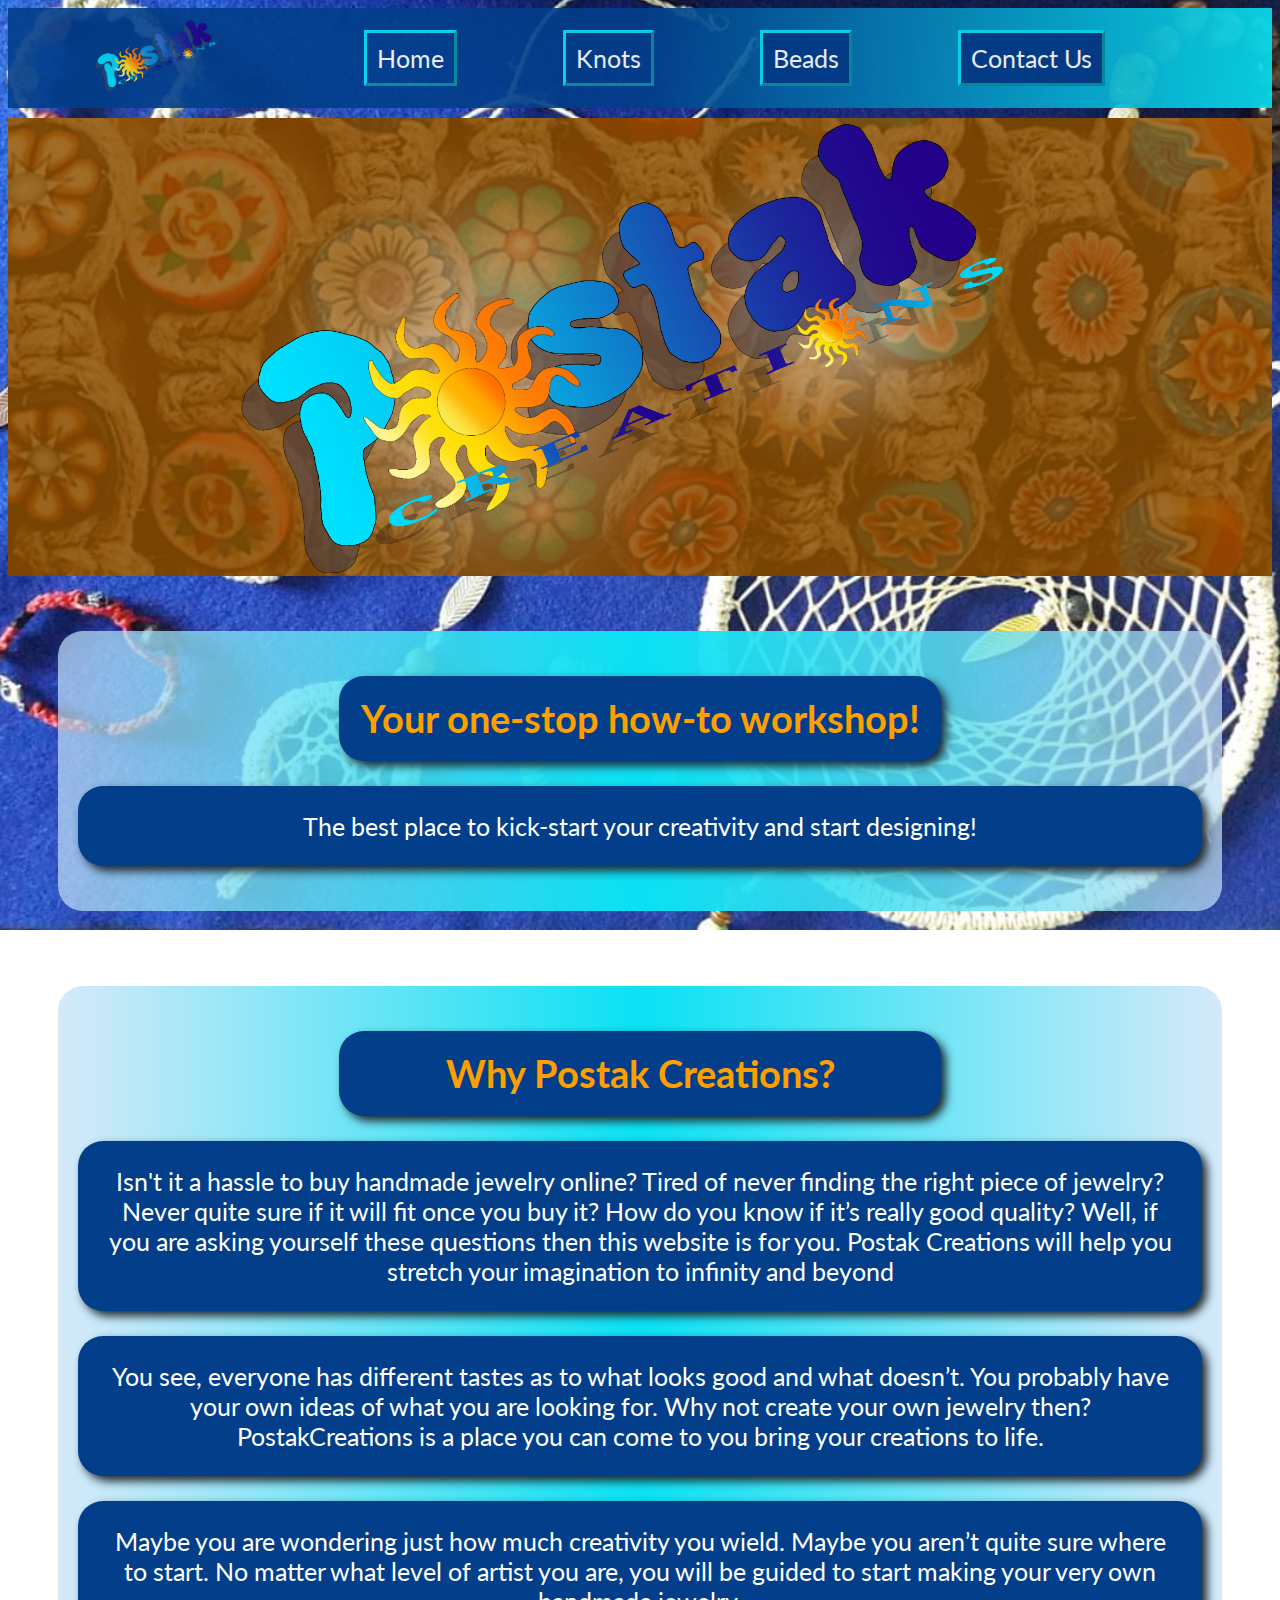
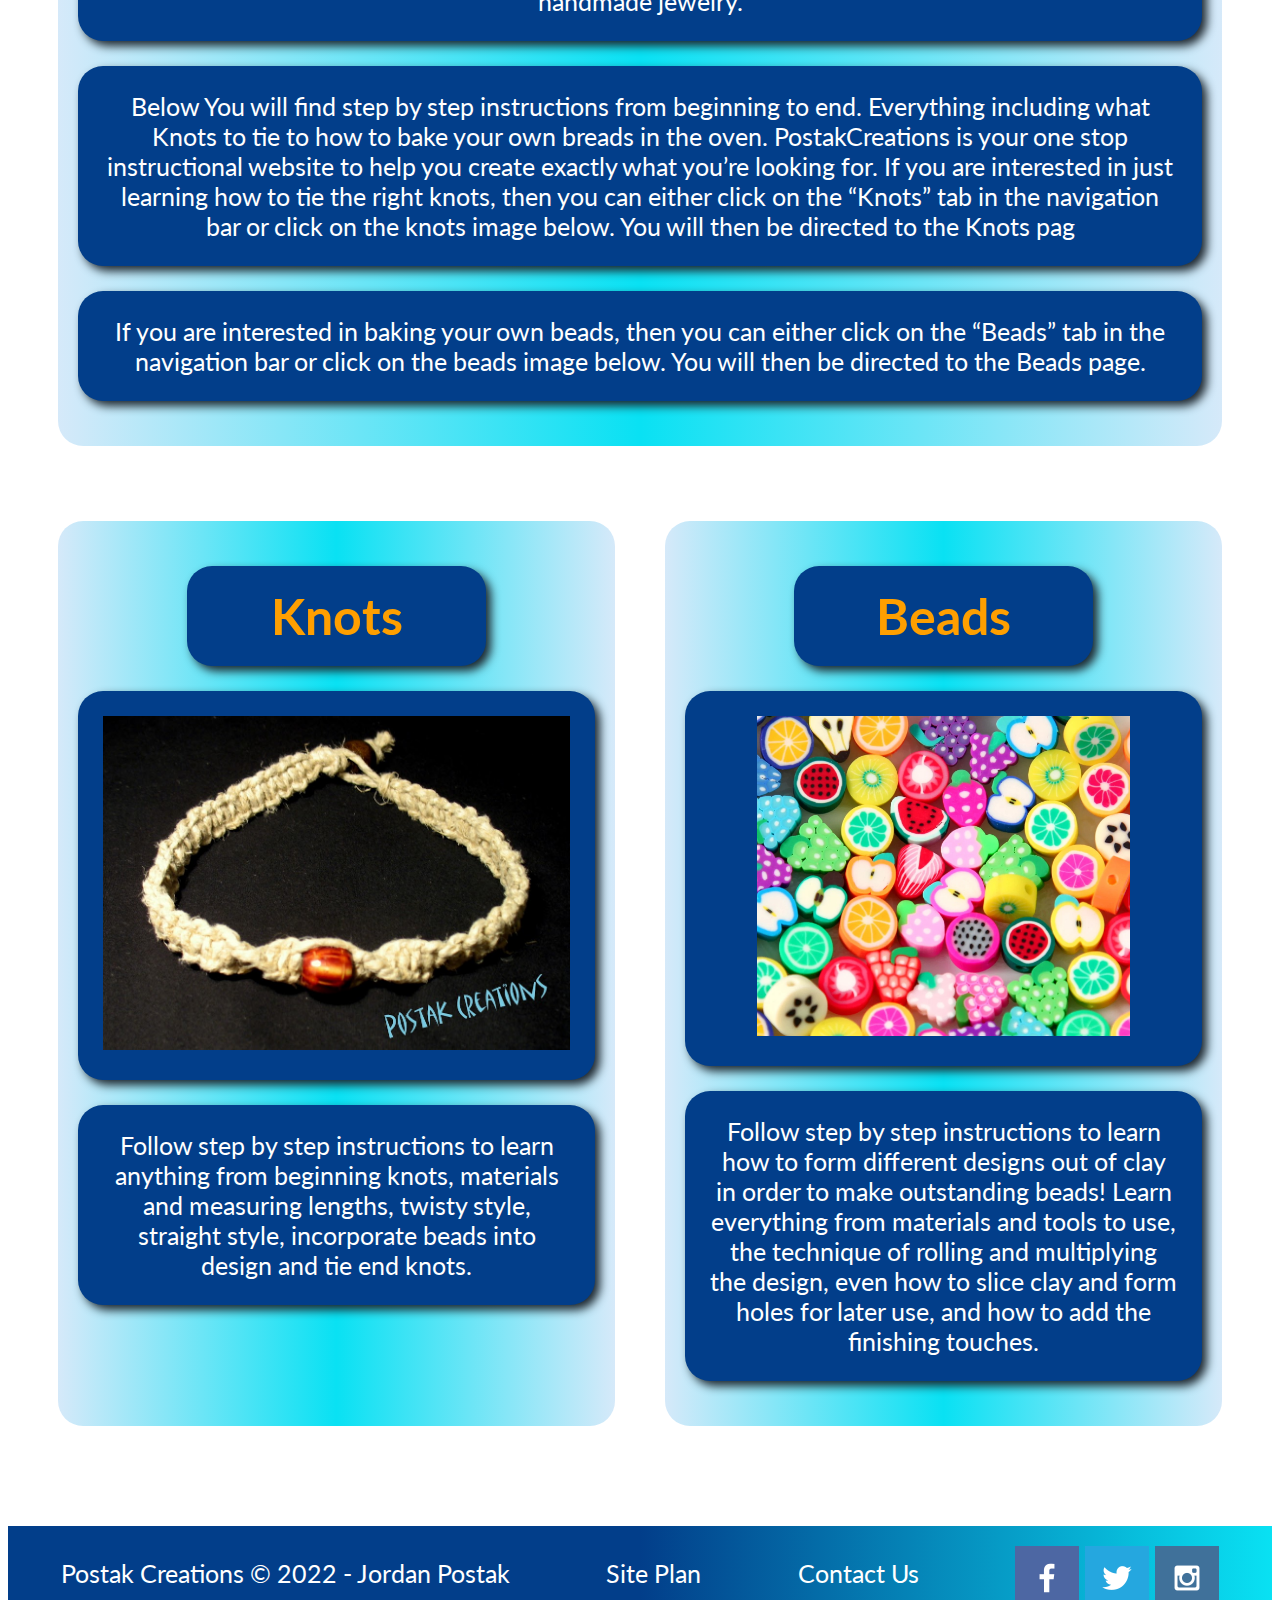
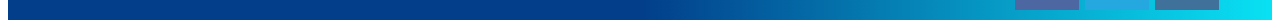
==== commit 03e759fb: "last minut html validation" ====
--- a/postakcreations/index.html
+++ b/postakcreations/index.html
@@ -11,10 +11,8 @@
         .parallax {
         /* The image used */
         background-image: url("./images/creation-background.jpg");
-
         /* Set a specific height */
         min-height: 500px; 
-
         /* Create the parallax scrolling effect */
         background-attachment: fixed;
         background-position: center;
@@ -82,10 +80,8 @@
         </div>
         <script>
             window.onscroll = function() {myFunction()};
-            
             var navbar = document.getElementById("navbar");
             var sticky = navbar.offsetTop;
-            
             function myFunction() {
               if (window.pageYOffset >= sticky) {
                 navbar.classList.add("sticky")
--- a/postakcreations/styles/style.css
+++ b/postakcreations/styles/style.css
@@ -9,11 +9,11 @@
     margin: 0 auto;
     padding: 0px;
 }
-#logo {
-    margin:0 auto;
-}
-#logo_link {
-    margin:0 auto;
+.logo {
+    display: inline-block;
+}
+.logo_link {
+    display: inline-block;
 }
 #navbar {
     overflow: hidden;
@@ -21,34 +21,30 @@
     color: white; 
     display:block;
     opacity: .9;
-    padding: 20px;
     white-space: nowrap;
-    
-}
-
+}
 .button {
     border-style: outset;
     border-color: #09e1f3;
     background-color: #023e8a;
-    padding: 5px;
+    padding: 10px;
+}
+.button:hover{
+    color: #fe9f00;
+    font-size: 1.2em;
 }
 #navbar a {
     text-align: center;
     color: white;
     text-decoration: none;
-    margin: 80px;
+    margin: 50px;
     vertical-align: middle;
     
 }
-#navbar a:hover {
-    
-    color: #fe9f00;
-    font-size: 1.2em;
-}
 .sticky {
     position: fixed;
     display: block;
-    width: 1560px;
+    width: 1600px;
     z-index: 10;
     margin-top: -35px;
     
@@ -84,7 +80,6 @@
     margin-right: 300px;
 }      
 #home-page-title-msg h1 {
-    text-align: top;
     margin-top: -360px;
 }
 #knots-page-title-msg h1, #beads-page-title-msg h1{
@@ -257,7 +252,7 @@
     margin: 50px;
 }
 
-.slideshow-container1 p, .slideshow-container2 p, .slideshow-container3 p,  .slideshow-container4 p, .slideshow-container5 p, .slideshow-container6 p {
+.slideshow-container1 h2, .slideshow-container2 h2, .slideshow-container3 h2,  .slideshow-container4 h2, .slideshow-container5 h2, .slideshow-container6 h2 {
     color: #fe9f00;
     font-size: 1cm;
     background-color:#023e8a;
@@ -306,22 +301,18 @@
   font-weight: bold;
   font-size: 35px;
   padding: 20px 20px;
-  position: top;
   bottom: 20px;
   width: 100%;
   text-align: center;
 }
 /* Number text (1/3 etc) */
 .numbertext {
-  color: #c4e0f7;
+  color: #023e8a;
   font-size: 30px;
   padding: 15px 15px;
-  position: bottom;
-  top: 0;
 }
 /* The dots/bullets/indicators */
 .dot1, .dot2, .dot3, .dot4, .dot5, .dot6 {
-  position: bottom;
   cursor: pointer;
   height: 15px;
   width: 15px;
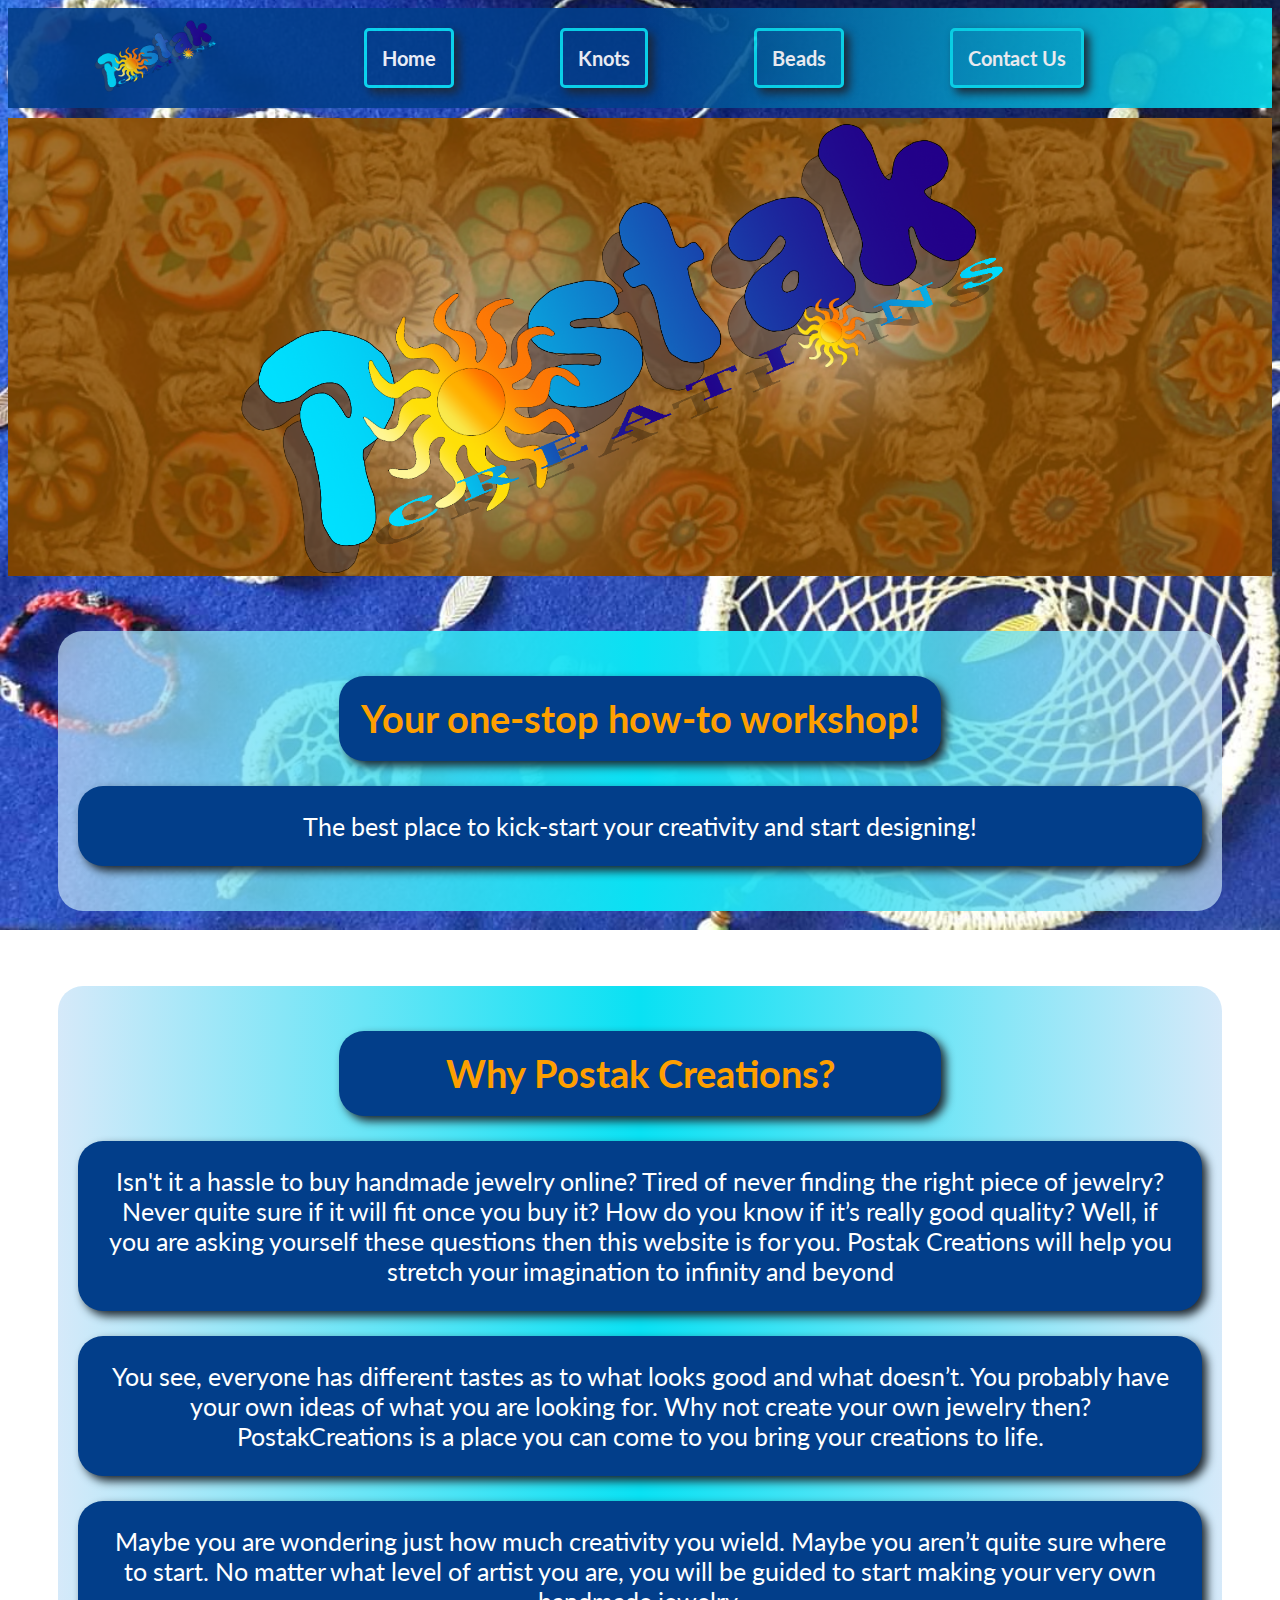
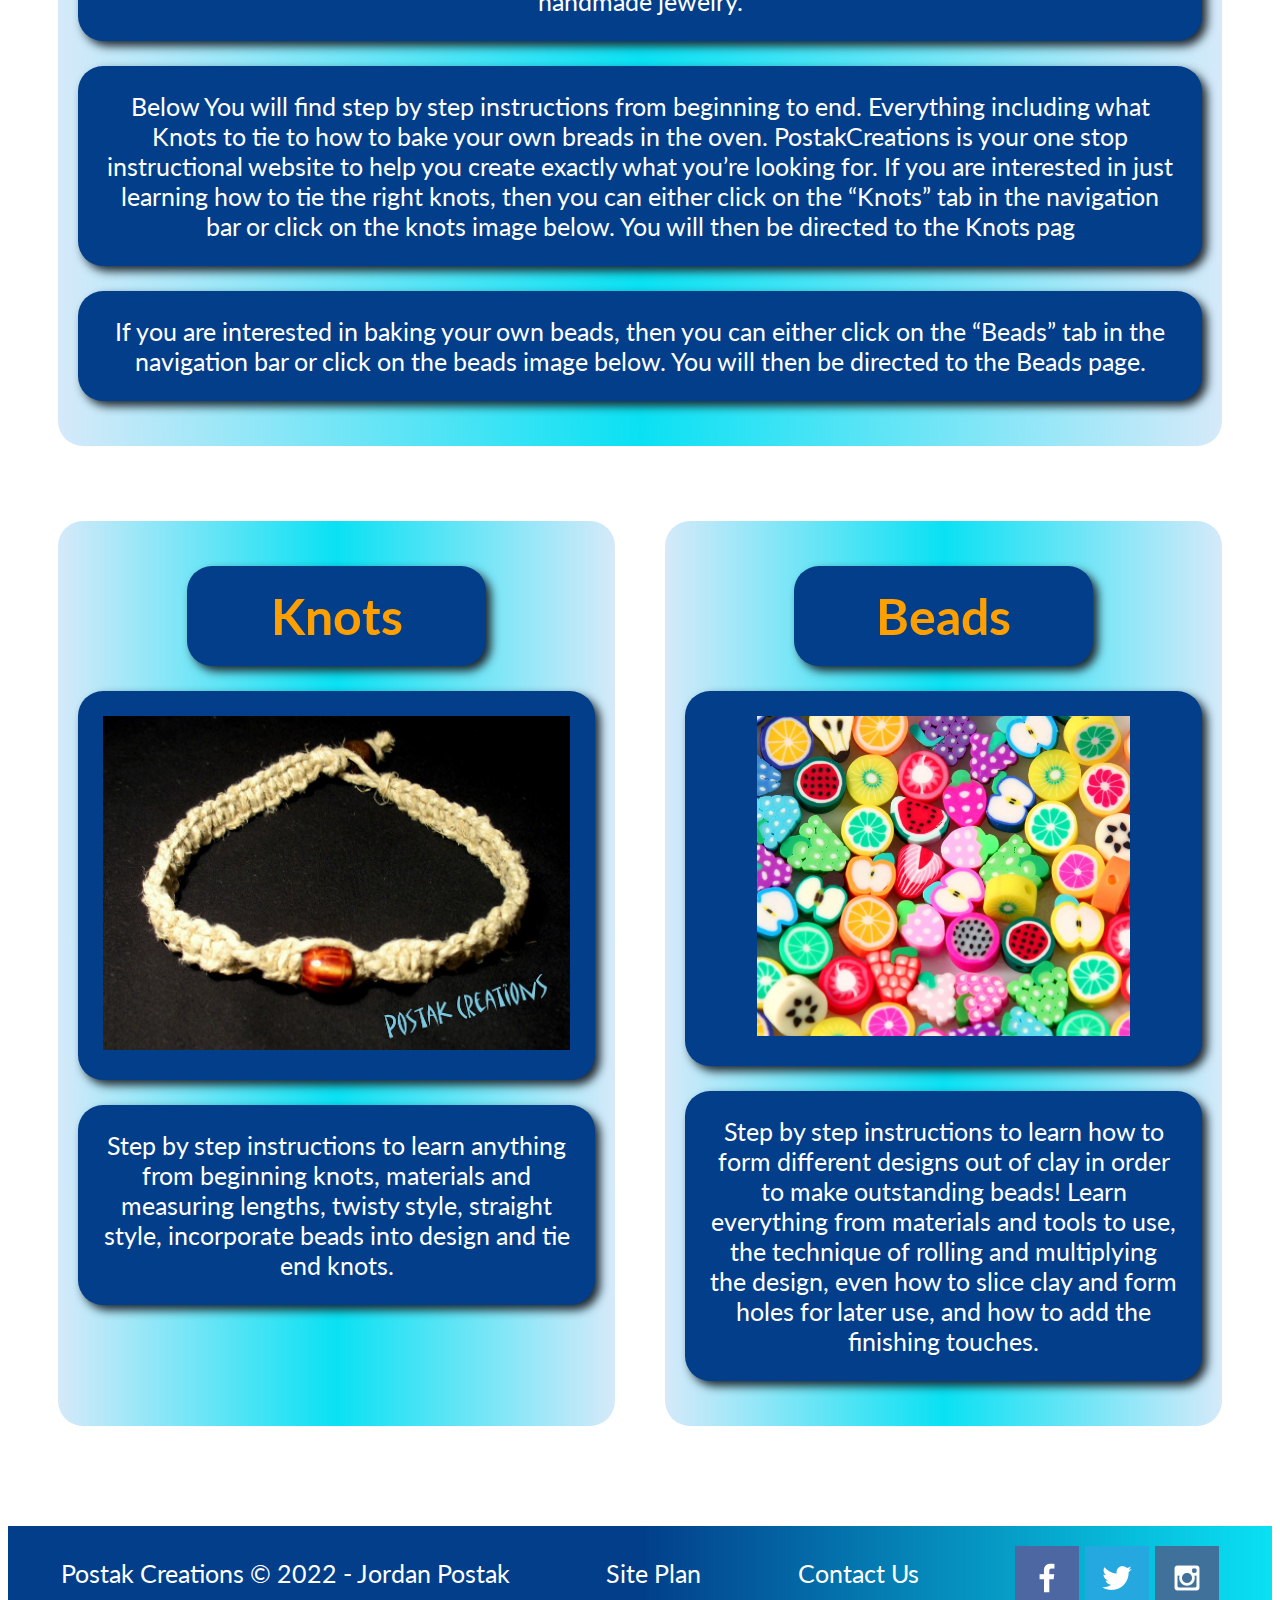
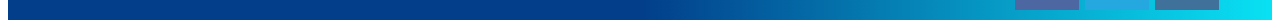
==== commit 5b505d6a: "contact page css nav buttons and no new tabs" ====
--- a/postakcreations/index.html
+++ b/postakcreations/index.html
@@ -27,10 +27,10 @@
             <a id="logo_link" href="index.html">
             <img class="logo" src="images/postakcreations-logo.png" alt="Postak Creations logo"/>
             </a>
-            <a class="button" href="index.html" target="_blank">Home</a> 
-            <a class="button" href="knots.html" target="_blank">Knots</a>
-            <a class="button" href="beads.html" target="_blank">Beads</a>
-            <a class="button" href="contact.html" target="_blank">Contact Us</a>
+            <a class="button" href="index.html">Home</a> 
+            <a class="button" href="knots.html">Knots</a>
+            <a class="button" href="beads.html">Beads</a>
+            <a class="button" href="contact.html">Contact Us</a>
         </div>
         <div id="home-page-collage">
             <div id="home-page-box">
@@ -53,12 +53,12 @@
                 <section class="home-page-knots-background">
                     <h1>Knots</h1>
                     <p><a href="knots.html" target="_blank"><img class="home-page-knots-image" src="images/knots.JPG" alt="Postak Creation necklace."></a></p>
-                    <p>Follow step by step instructions to learn anything from beginning knots, materials and measuring lengths, twisty style, straight style, incorporate beads into design and tie end knots.</p>
+                    <p>Step by step instructions to learn anything from beginning knots, materials and measuring lengths, twisty style, straight style, incorporate beads into design and tie end knots.</p>
                 </section>
                 <section class="home-page-beads-background">
                     <h1>Beads</h1>
                     <p><a href="beads.html" target="_blank"><img class="home-page-beads-image" src="images/beads.JPG" alt="An assortment of beads."></a></p>
-                    <p>Follow step by step instructions to learn how to form different designs out of clay in order to make outstanding beads! Learn everything from materials and tools to use, the technique of rolling and multiplying the design, even how to slice clay and form holes for later use, and how to add the finishing touches.</p>
+                    <p>Step by step instructions to learn how to form different designs out of clay in order to make outstanding beads! Learn everything from materials and tools to use, the technique of rolling and multiplying the design, even how to slice clay and form holes for later use, and how to add the finishing touches.</p>
                 </section>
             </main>
             <footer>
--- a/postakcreations/styles/style.css
+++ b/postakcreations/styles/style.css
@@ -7,7 +7,6 @@
 #content{
     max-width: 1600px;
     margin: 0 auto;
-    padding: 0px;
 }
 .logo {
     display: inline-block;
@@ -23,16 +22,6 @@
     opacity: .9;
     white-space: nowrap;
 }
-.button {
-    border-style: outset;
-    border-color: #09e1f3;
-    background-color: #023e8a;
-    padding: 10px;
-}
-.button:hover{
-    color: #fe9f00;
-    font-size: 1.2em;
-}
 #navbar a {
     text-align: center;
     color: white;
@@ -41,6 +30,22 @@
     vertical-align: middle;
     
 }
+.button {
+    padding: 15px;
+    text-align: center;
+    font: bold 0.8em "IM Fell French Canon", Lato;
+    border: 3px solid #09e1f3;
+    border-radius: 5px;
+    cursor: pointer;
+    box-shadow: 5px 5px 10px #1e272f;
+}
+.button:hover,
+.button:focus {
+  outline: none;
+  background: #fe9f00;
+  color: #001794;
+  font-size: 1.1em;
+}
 .sticky {
     position: fixed;
     display: block;
@@ -49,53 +54,35 @@
     margin-top: -35px;
     
   }
-  .sticky + .content {
+.sticky + .content {
+    padding-top: 30px;
+  }
+.sticky2 {
+    position: fixed;
+    display: block;
+    width: 1600px;
+    z-index: 10;
+    margin-top: -35px;
+    
+  }
+.sticky2 + .content {
     padding-top: 30px;
   }
 body {
-    font-family: IM Fell French Canon, Lato, Helvetica, sans-serif;
+    font-family: "IM Fell French Canon", Lato, Helvetica, sans-serif;
     font-size: 25px;
 }
-#home-page-collage, #beads-page-collage, #knots-page-collage {
+#home-page-collage, #beads-page-collage, #knots-page-collage, #contact {
     display: grid;
     grid-template-columns: 1fr 3fr 1fr;
     margin-top: 35px;
 }
-#home-page-box, #knots-page-box, #beads-page-box {
+#home-page-box, #knots-page-box, #beads-page-box{
     grid-column: 1/12;
     grid-row: 1/8;
     z-index: -1;
 }
-#home-page-title-msg {
-    grid-column: 1/4;
-    grid-row: 5/6;
-}  
-#knots-page-title-msg, #beads-page-title-msg {
-    grid-column: 1/4;
-    grid-row: 3/6;
-    background-color:#023e8a;
-    border-radius: 25px;
-    margin-top: 50px;
-    margin-left: 300px;
-    margin-right: 300px;
-}      
-#home-page-title-msg h1 {
-    margin-top: -360px;
-}
-#knots-page-title-msg h1, #beads-page-title-msg h1{
-    text-align: center;
-    color:#09e1f3;
-}
-#home-page-title-msg h4 {
-    text-align: left;
-    color:#001794;
-    margin-top: -30px;
-}
-#knots-page-title-msg h4, #beads-page-title-msg h4{
-    text-align: center;
-    color:#fe9f00;
-    margin-top: -40px;
-}
+
 #home-page-img, #knots-page-img, #beads-page-img {
     width: 100%;
     margin-top: -25px;
@@ -108,10 +95,10 @@
     display: grid;
     grid-template-columns: 1fr 1fr 1fr 1fr 1fr 1fr 1fr 1fr 1fr 1fr;
 }
-.knots-page-grid, .beads-page-grid {
-    display: block;
-}
-.home-page-background, .knots-page-msg, .beads-page-msg {
+.knots-page-grid, .beads-page-grid, .contact-grid {
+    display: block;
+}
+.home-page-background, .knots-page-msg, .beads-page-msg, .contact-msg {
     background-image: linear-gradient(to right, rgba(196, 224, 247, .7), #09e1f3, rgba(196, 224, 247, .7));
     padding: 20px;
     grid-column-start: 1;
@@ -122,7 +109,7 @@
     margin-bottom: 25px;
 
 }
-.home-page-background p, .knots-page-msg p, .beads-page-msg p{
+.home-page-background p, .knots-page-msg p, .beads-page-msg p, .contact-msg p{
     color: white;
     background-color:#023e8a;
     padding: 25px;
@@ -132,7 +119,7 @@
     text-align: center;
 
 }
-.home-page-background h2, .knots-page-msg h2, .beads-page-msg h2{
+.home-page-background h2, .knots-page-msg h2, .beads-page-msg h2, .contact-msg h2{
     background-color:#023e8a;
     color: #fe9f00;
     border-radius: 25px;
@@ -142,7 +129,7 @@
     box-shadow: 5px 5px 10px #1e272f;
     text-align: center;
     
-}
+} 
 .home-page-knots-background {
     background-image: linear-gradient(to right, rgba(196, 224, 247, .7), #09e1f3, rgba(196, 224, 247, .7));
     padding: 20px;
@@ -187,6 +174,110 @@
     box-shadow: 5px 5px 10px #1e272f;
     margin: 25px auto;
     text-align: center;
+}
+form {
+    /* Center the form on the page */
+    margin: 0 auto;
+    width: 0 auto;
+    text-align: center;
+    /* Form outline */
+    background-color: #023e8a;
+    padding: 35px;
+    box-shadow: 5px 5px 10px #1e272f;
+    border-radius: 25px;
+}
+    
+ul {
+    list-style: none;
+    padding: 0;
+    margin: 0;
+}
+    
+form li + li {
+    margin-top: 1em;
+}
+    
+label {
+    /* Uniform size & alignment */
+    display:inline-block;
+    width: 90px;
+    text-align: right;
+    font: 1em "IM Fell French Canon", Lato;
+    color: #fe9f00;
+}
+    
+input,
+textarea {
+    /* To make sure that all text fields have the same font settings
+        By default, textareas have a monospace font */
+    font: 1em "IM Fell French Canon", Lato;
+    width: 20%;
+    border-radius: 5px;
+    /* Uniform text field size */
+    width: 300px;
+    box-sizing: border-box;
+    
+    /* Match form field borders */
+    border: 2px solid #fe9f00;
+}
+    
+input:focus,
+textarea:focus {
+    /* Additional highlight for focused elements */
+    border-color: #fe9f00;
+}
+    
+textarea {
+    /* Align multiline text fields with their labels */
+    vertical-align: top;
+    
+    /* Provide space to type some text */
+    height: 5em;
+}
+button,
+input,
+select,
+textarea {
+      font-family: inherit;
+      font-size: 100%;
+      box-shadow: 5px 5px 10px #1e272f;
+}
+button {
+        padding: 15px;
+        font: bold 0.8em "IM Fell French Canon", Lato;
+        border: 3px solid #09e1f3;
+        border-radius: 5px;
+        background: none;
+        cursor: pointer;
+        transform: rotate(-1.5deg);
+        color: #09e1f3;
+        box-shadow: 5px 5px 10px #1e272f;
+}
+button:after {
+        content: " >>>";
+}
+button:hover,
+button:focus {
+      outline: none;
+      background: #fe9f00;
+      color: #001794;
+      font-size: 1.1em;
+      transform: rotate(1.5deg)
+}
+#feedback {
+        background-color: #fe9f00;
+        color: #001794;
+        box-shadow: 5px 5px 10px #1e272f;
+        font: bold 0.8em "IM Fell French Canon", Lato;
+        position: block;
+        padding: 20px;
+        margin: 40px;
+        border-radius: 25px;
+        /* make this element invisible until we are ready for it */
+        display: none;      
+}
+.moveDown {
+        margin-top: 3em;
 }
 .home-page-beads-background p {
     color: white;
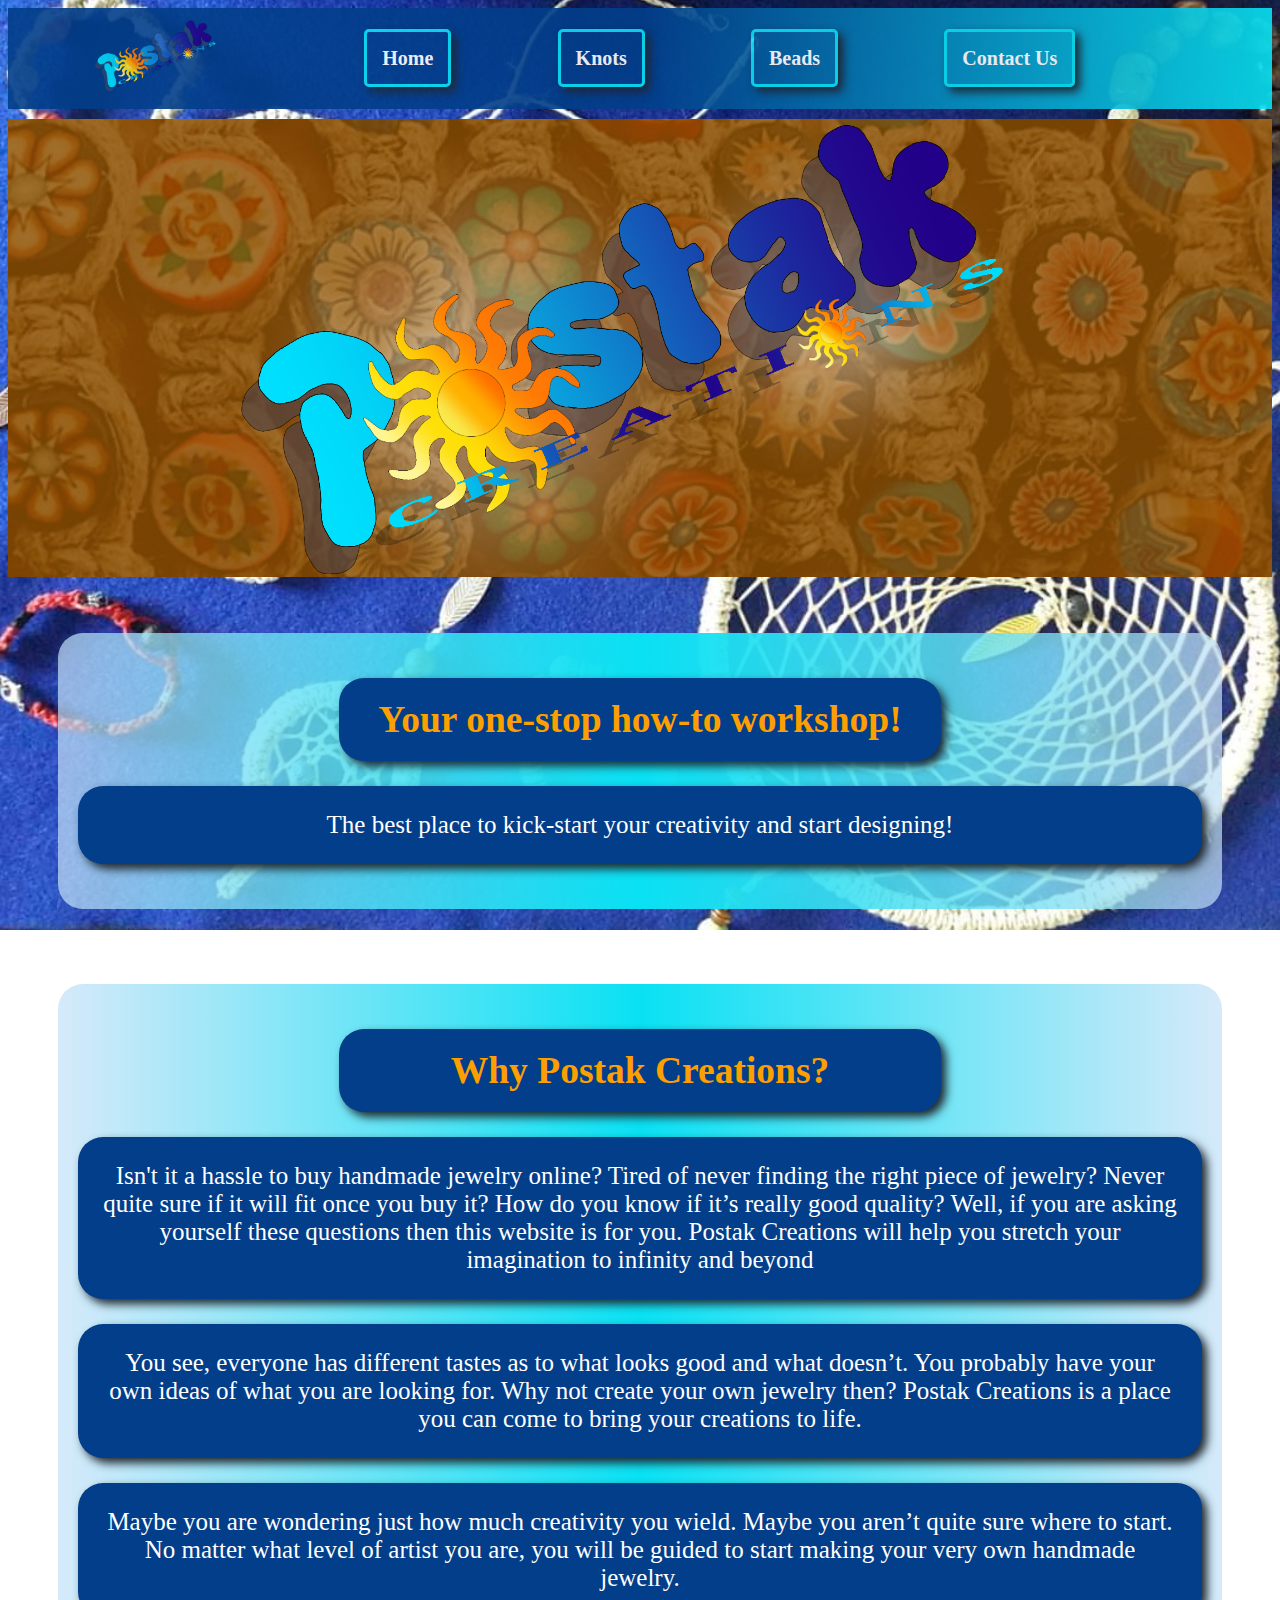
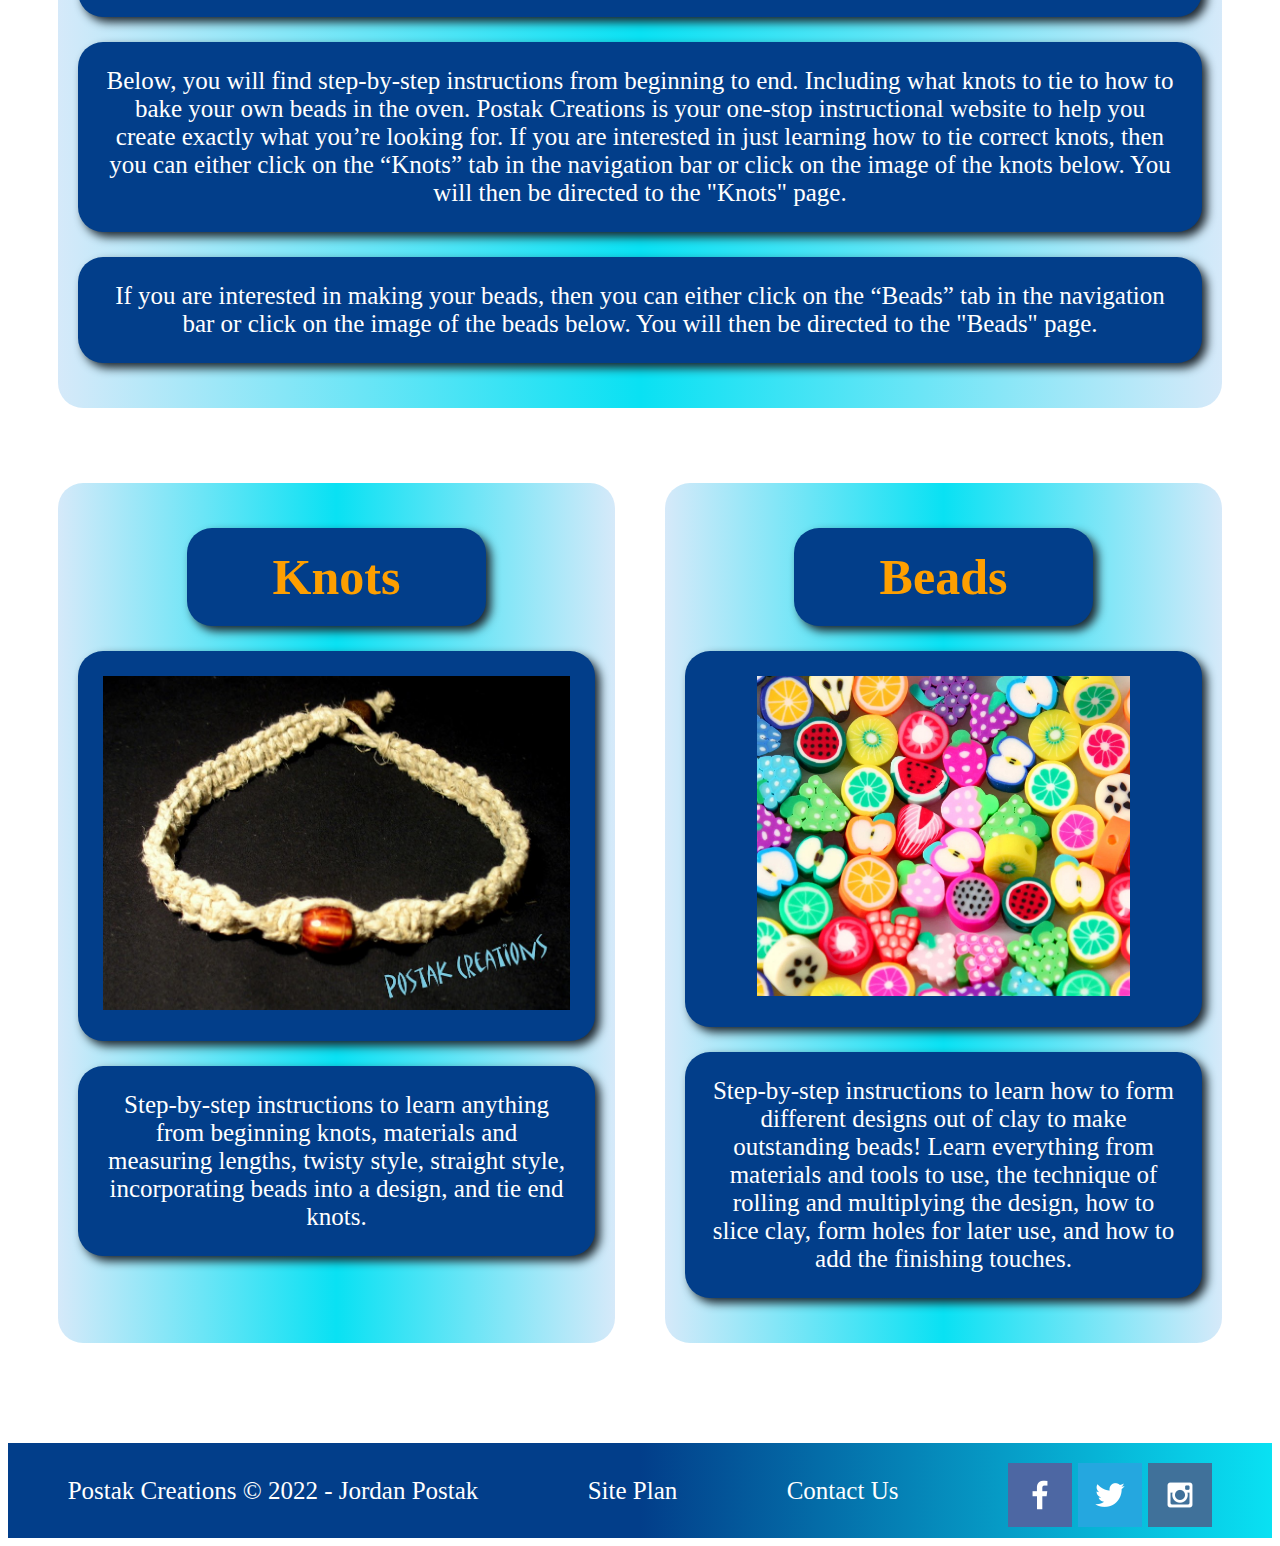
==== commit 927f30b6: "touchup" ====
--- a/postakcreations/index.html
+++ b/postakcreations/index.html
@@ -45,20 +45,20 @@
                 <section class="home-page-background">  
                     <h2>Why Postak Creations?</h2>
                     <p>Isn't it a hassle to buy handmade jewelry online? Tired of never finding the right piece of jewelry? Never quite sure if it will fit once you buy it? How do you know if it’s really good quality? Well, if you are asking yourself these questions then this website is for you. Postak Creations will help you stretch your imagination to infinity and beyond</p>
-                    <p>You see, everyone has different tastes as to what looks good and what doesn’t. You probably have your own ideas of what you are looking for. Why not create your own jewelry then? PostakCreations is a place you can come to you bring your creations to life.</p>
+                    <p>You see, everyone has different tastes as to what looks good and what doesn’t. You probably have your own ideas of what you are looking for. Why not create your own jewelry then? Postak Creations is a place you can come to bring your creations to life.</p>
                     <p>Maybe you are wondering just how much creativity you wield. Maybe you aren’t quite sure where to start. No matter what level of artist you are, you will be guided to start making your very own handmade jewelry.</p>
-                    <p>Below You will find step by step instructions from beginning to end. Everything including what Knots to tie to how to bake your own breads in the oven. PostakCreations is your one stop instructional website to help you create exactly what you’re looking for. If you are interested in just learning how to tie the right knots, then you can either click on the “Knots” tab in the navigation bar or click on the knots image below. You will then be directed to the Knots pag</p>
-                    <p>If you are interested in baking your own beads, then you can either click on the “Beads” tab in the navigation bar or click on the beads image below. You will then be directed to the Beads page.</p>
+                    <p>Below, you will find step-by-step instructions from beginning to end. Including what knots to tie to how to bake your own beads in the oven. Postak Creations is your one-stop instructional website to help you create exactly what you’re looking for. If you are interested in just learning how to tie correct knots, then you can either click on the “Knots” tab in the navigation bar or click on the image of the knots below. You will then be directed to the "Knots" page.</p>
+                    <p>If you are interested in making your beads, then you can either click on the “Beads” tab in the navigation bar or click on the image of  the beads below. You will then be directed to the "Beads" page.</p>
                 </section>
                 <section class="home-page-knots-background">
                     <h1>Knots</h1>
                     <p><a href="knots.html" target="_blank"><img class="home-page-knots-image" src="images/knots.JPG" alt="Postak Creation necklace."></a></p>
-                    <p>Step by step instructions to learn anything from beginning knots, materials and measuring lengths, twisty style, straight style, incorporate beads into design and tie end knots.</p>
+                    <p>Step-by-step instructions to learn anything from beginning knots, materials and measuring lengths, twisty style, straight style, incorporating beads into a design, and tie end knots.</p>
                 </section>
                 <section class="home-page-beads-background">
                     <h1>Beads</h1>
                     <p><a href="beads.html" target="_blank"><img class="home-page-beads-image" src="images/beads.JPG" alt="An assortment of beads."></a></p>
-                    <p>Step by step instructions to learn how to form different designs out of clay in order to make outstanding beads! Learn everything from materials and tools to use, the technique of rolling and multiplying the design, even how to slice clay and form holes for later use, and how to add the finishing touches.</p>
+                    <p>Step-by-step instructions to learn how to form different designs out of clay to make outstanding beads! Learn everything from materials and tools to use, the technique of rolling and multiplying the design, how to slice clay, form holes for later use, and how to add the finishing touches.</p>
                 </section>
             </main>
             <footer>
--- a/postakcreations/styles/style.css
+++ b/postakcreations/styles/style.css
@@ -33,7 +33,7 @@
 .button {
     padding: 15px;
     text-align: center;
-    font: bold 0.8em "IM Fell French Canon", Lato;
+    font: bold 0.8em Georgia, serif;
     border: 3px solid #09e1f3;
     border-radius: 5px;
     cursor: pointer;
@@ -69,7 +69,7 @@
     padding-top: 30px;
   }
 body {
-    font-family: "IM Fell French Canon", Lato, Helvetica, sans-serif;
+    font-family: Georgia, serif, sans-serif;
     font-size: 25px;
 }
 #home-page-collage, #beads-page-collage, #knots-page-collage, #contact {
@@ -177,8 +177,8 @@
 }
 form {
     /* Center the form on the page */
-    margin: 0 auto;
-    width: 0 auto;
+    margin: auto;
+    width: auto;
     text-align: center;
     /* Form outline */
     background-color: #023e8a;
@@ -202,7 +202,7 @@
     display:inline-block;
     width: 90px;
     text-align: right;
-    font: 1em "IM Fell French Canon", Lato;
+    font: 1em Georgia, serif;
     color: #fe9f00;
 }
     
@@ -210,7 +210,7 @@
 textarea {
     /* To make sure that all text fields have the same font settings
         By default, textareas have a monospace font */
-    font: 1em "IM Fell French Canon", Lato;
+    font: 1em Georgia, serif;
     width: 20%;
     border-radius: 5px;
     /* Uniform text field size */
@@ -244,7 +244,7 @@
 }
 button {
         padding: 15px;
-        font: bold 0.8em "IM Fell French Canon", Lato;
+        font: bold 0.8em Georgia, serif;
         border: 3px solid #09e1f3;
         border-radius: 5px;
         background: none;
@@ -269,7 +269,6 @@
         color: #001794;
         box-shadow: 5px 5px 10px #1e272f;
         font: bold 0.8em "IM Fell French Canon", Lato;
-        position: block;
         padding: 20px;
         margin: 40px;
         border-radius: 25px;
@@ -325,8 +324,12 @@
     text-decoration: underline;
 }
 .double-columns {
+    height: inherit;
     display: grid;
     grid-template-columns: 1fr 1fr;
+}
+.column1, .column2 {
+    height: inherit;
 }
 .pictureframe {
     height: 650px;
@@ -336,6 +339,7 @@
 /* Slideshow container */
 .slideshow-container1, .slideshow-container2, .slideshow-container3,  .slideshow-container4, .slideshow-container5, .slideshow-container6 {
     max-width: 100%;
+    height: min-content;
     position: relative;
     background-image: linear-gradient(to right, rgba(196, 224, 247, .7), #09e1f3, rgba(196, 224, 247, .7));
     padding: 25px;
@@ -390,7 +394,7 @@
 .text {
   color: #023e8a;
   font-weight: bold;
-  font-size: 35px;
+  font-size: 30px;
   padding: 20px 20px;
   bottom: 20px;
   width: 100%;
@@ -477,4 +481,38 @@
 footer {
     margin-top: 25px;
 }
+.text {
+    color: #023e8a;
+    font-weight: normal;
+    font-size: 15px;
+    padding: 5px;
+  }
+  .slideshow-container1 h2, .slideshow-container2 h2, .slideshow-container3 h2,  .slideshow-container4 h2, .slideshow-container5 h2, .slideshow-container6 h2 {
+    font-size: 17px;
+    padding: 15px;
+    margin-bottom: -15px;
+}
+.numbertext {
+    margin-top: -10px;
+    margin-bottom: 20px;
+    font-size: 10px;
+    ;
+  }
+  .dot1, .dot2, .dot3, .dot4, .dot5, .dot6 {
+    height: 5px;
+    width: 5px;
+    margin-bottom: -35px;
+  }
+  .pictureframe {
+    height: 700px;
+    margin-top: 10px;
+}
+.slideshow-container1, .slideshow-container2, .slideshow-container3,  .slideshow-container4, .slideshow-container5, .slideshow-container6 {
+    padding: 15px;
+    margin: 15px;
+    height: 480px;
+}
+.prev {
+    margin-left: -15px;
+  }
 }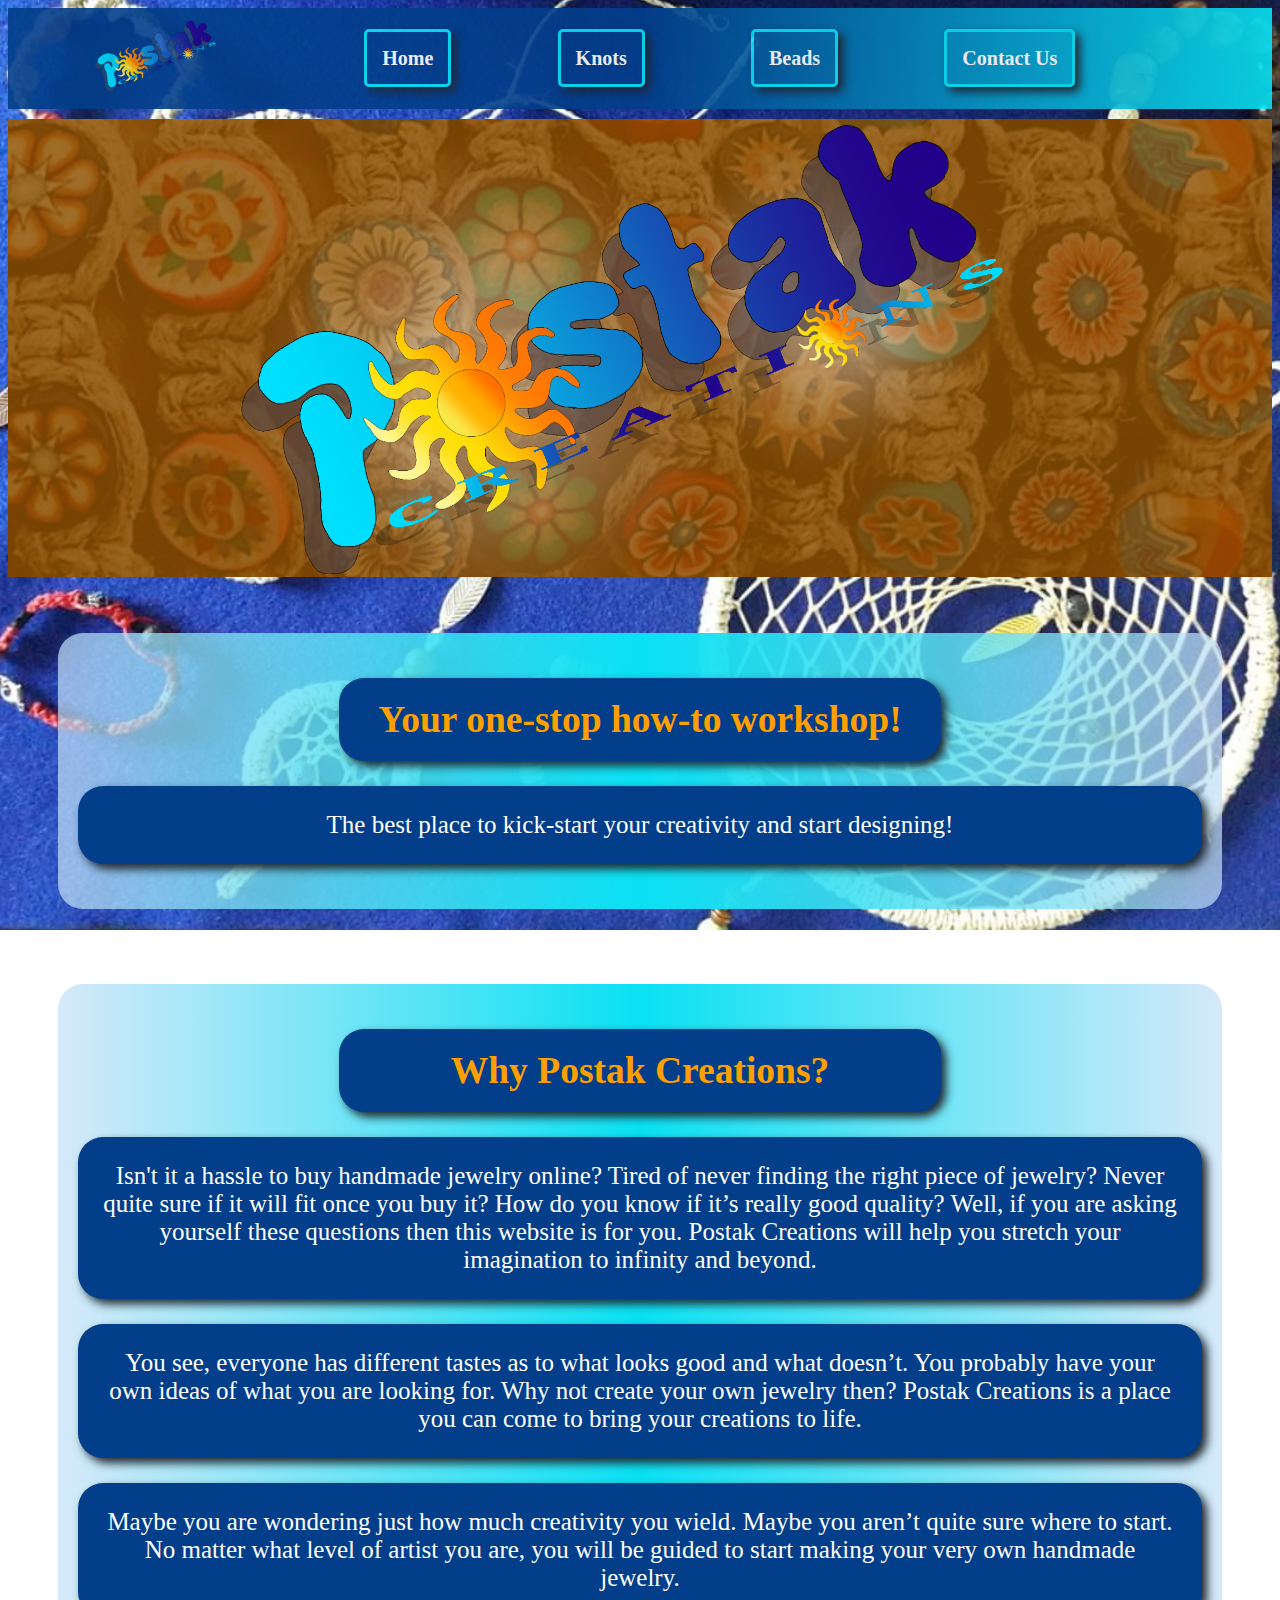
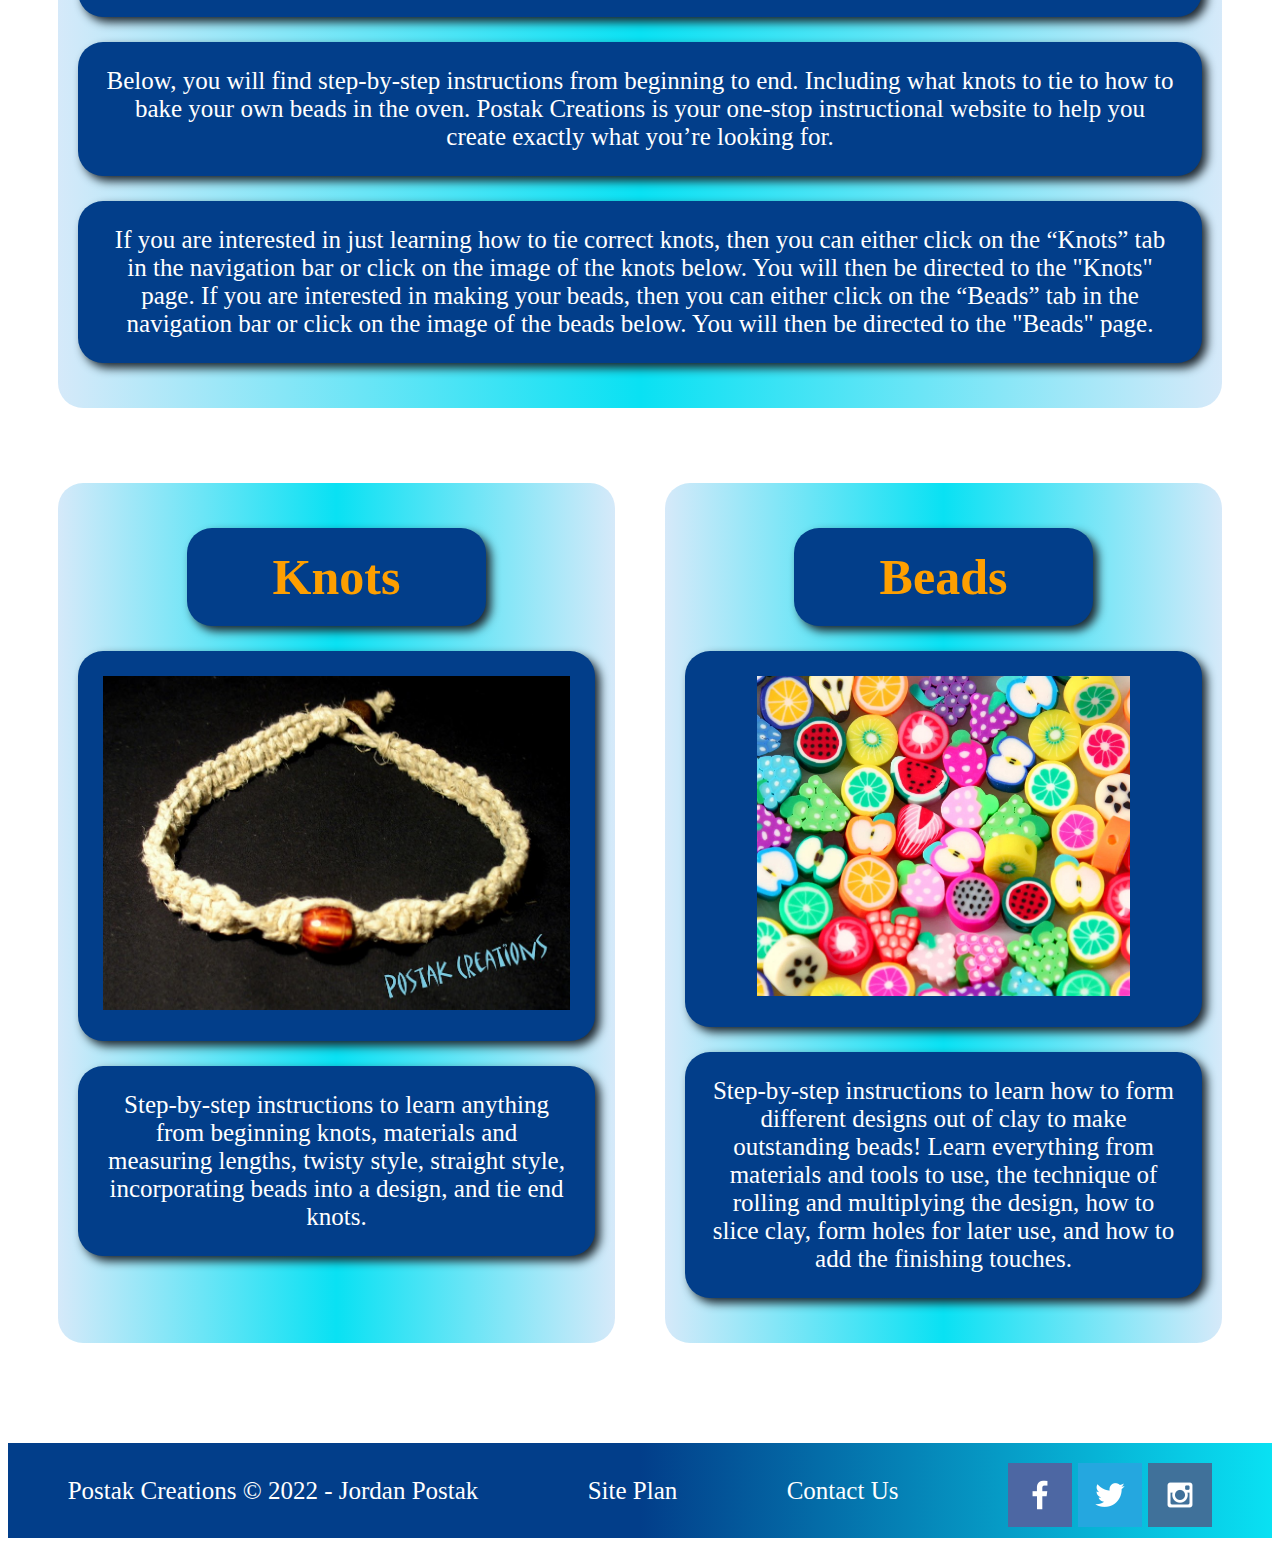
==== commit 45daf3a4: "final push through" ====
--- a/postakcreations/index.html
+++ b/postakcreations/index.html
@@ -44,11 +44,11 @@
                 </section>
                 <section class="home-page-background">  
                     <h2>Why Postak Creations?</h2>
-                    <p>Isn't it a hassle to buy handmade jewelry online? Tired of never finding the right piece of jewelry? Never quite sure if it will fit once you buy it? How do you know if it’s really good quality? Well, if you are asking yourself these questions then this website is for you. Postak Creations will help you stretch your imagination to infinity and beyond</p>
+                    <p>Isn't it a hassle to buy handmade jewelry online? Tired of never finding the right piece of jewelry? Never quite sure if it will fit once you buy it? How do you know if it’s really good quality? Well, if you are asking yourself these questions then this website is for you. Postak Creations will help you stretch your imagination to infinity and beyond.</p>
                     <p>You see, everyone has different tastes as to what looks good and what doesn’t. You probably have your own ideas of what you are looking for. Why not create your own jewelry then? Postak Creations is a place you can come to bring your creations to life.</p>
                     <p>Maybe you are wondering just how much creativity you wield. Maybe you aren’t quite sure where to start. No matter what level of artist you are, you will be guided to start making your very own handmade jewelry.</p>
-                    <p>Below, you will find step-by-step instructions from beginning to end. Including what knots to tie to how to bake your own beads in the oven. Postak Creations is your one-stop instructional website to help you create exactly what you’re looking for. If you are interested in just learning how to tie correct knots, then you can either click on the “Knots” tab in the navigation bar or click on the image of the knots below. You will then be directed to the "Knots" page.</p>
-                    <p>If you are interested in making your beads, then you can either click on the “Beads” tab in the navigation bar or click on the image of  the beads below. You will then be directed to the "Beads" page.</p>
+                    <p>Below, you will find step-by-step instructions from beginning to end. Including what knots to tie to how to bake your own beads in the oven. Postak Creations is your one-stop instructional website to help you create exactly what you’re looking for.</p>
+                    <p>If you are interested in just learning how to tie correct knots, then you can either click on the “Knots” tab in the navigation bar or click on the image of the knots below. You will then be directed to the "Knots" page. If you are interested in making your beads, then you can either click on the “Beads” tab in the navigation bar or click on the image of  the beads below. You will then be directed to the "Beads" page.</p>
                 </section>
                 <section class="home-page-knots-background">
                     <h1>Knots</h1>
--- a/postakcreations/styles/style.css
+++ b/postakcreations/styles/style.css
@@ -45,6 +45,12 @@
   background: #fe9f00;
   color: #001794;
   font-size: 1.1em;
+}
+.button:active{
+    outline: none;
+    background: #001794;
+    color: #fe9f00;
+    font-size: 1.1em;
 }
 .sticky {
     position: fixed;
@@ -427,6 +433,9 @@
   animation-name: fade;
   animation-duration: 1.5s;
 }
+label{
+    font-size: 20px;
+}
 @-webkit-keyframes fade {
   from {opacity: .4}
   to {opacity: 1}
@@ -451,10 +460,10 @@
     position:relative;
     display:list-item;
     width: 100%;
-    
   }
 #navbar, footer {
     flex-direction: column;
+    font-size: 15px;
 }
 #navbar a {
     display: block;
@@ -473,10 +482,16 @@
     font-size: 25px;
     transform: rotate(23deg);
 }
-.home-page-background, .home-page-knots-background, .home-page-beads-background {
-    width: 80%;
+.home-page-background {
+    width: auto;
     display: block;
     margin: 0 auto;
+}
+.home-page-knots-background, .home-page-beads-background {
+    width: auto;
+    display: block;
+    margin: 15px;
+    margin-bottom: 20px;
 }
 footer {
     margin-top: 25px;
@@ -514,5 +529,84 @@
 }
 .prev {
     margin-left: -15px;
-  }
+}
+.home-page-background, .knots-page-msg, .beads-page-msg, .contact-msg {
+    padding: 15px;
+    margin: 15px;
+    margin-top: 20px;
+    margin-bottom: 20px;
+
+}
+.home-page-background p, .knots-page-msg p, .beads-page-msg p, .contact-msg p{
+    margin: 20px;
+    text-align: center;
+    font-size: 15px;
+
+}
+.home-page-background h2, .knots-page-msg h2, .beads-page-msg h2, .contact-msg h2{
+    padding: 15px;
+    width: 75%;
+    margin: 25px auto;
+    font-size: 20px;
+} 
+.home-page-knots-background h1{
+    font-size: 20px;
+}
+.home-page-knots-background p{
+    font-size: 15px;
+}
+.home-page-beads-background h1{
+    font-size: 20px;
+}
+.home-page-beads-background p{
+    font-size: 15px;
+}
+#name{
+    width: 150px;
+    font-size: 15px;
+}
+#name{
+    width: 150px;
+    font-size: 15px;
+}
+#mail{
+    width: 150px;
+    font-size: 15px;
+}
+#msg{
+    width: 150px;
+    font-size: 15px;
+}
+.button{
+    font-size: 20px;
+}
+.button:hover,
+.button:focus{
+    font-size: 25px;
+}
+.button:active{
+    color: #fe9f00;
+    background: #001794;
+    font-size: 25px;
+}
+button{
+    font-size: 8px;
+}
+button:hover, button:focus{
+    font-size: 10px;
+}
+#feedback{
+    font-size: 8px;
+    padding: 10px;
+    margin: 10px;
+}
+#home-page-collage{
+    margin-top: 40px;
+}
+.logo {
+    margin: 0px;
+}
+label{
+    font-size: 15px;
+}
 }